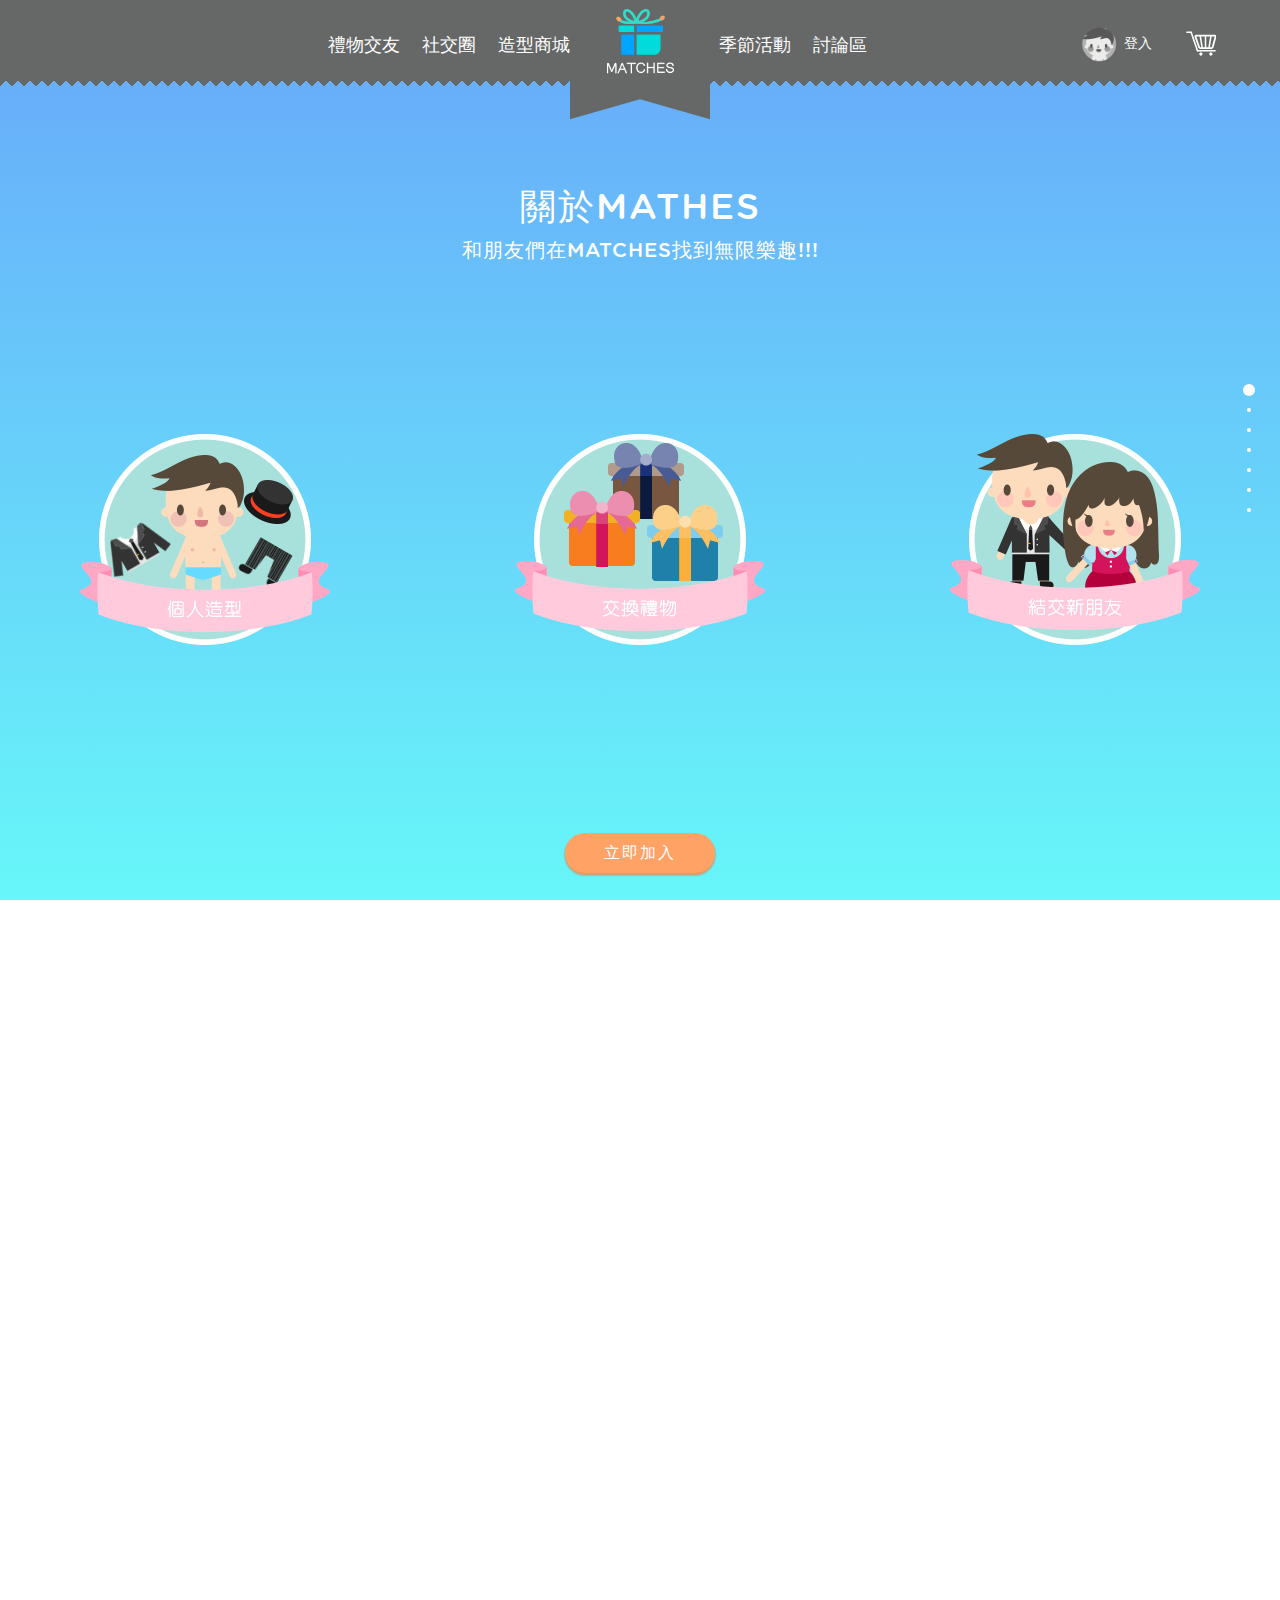
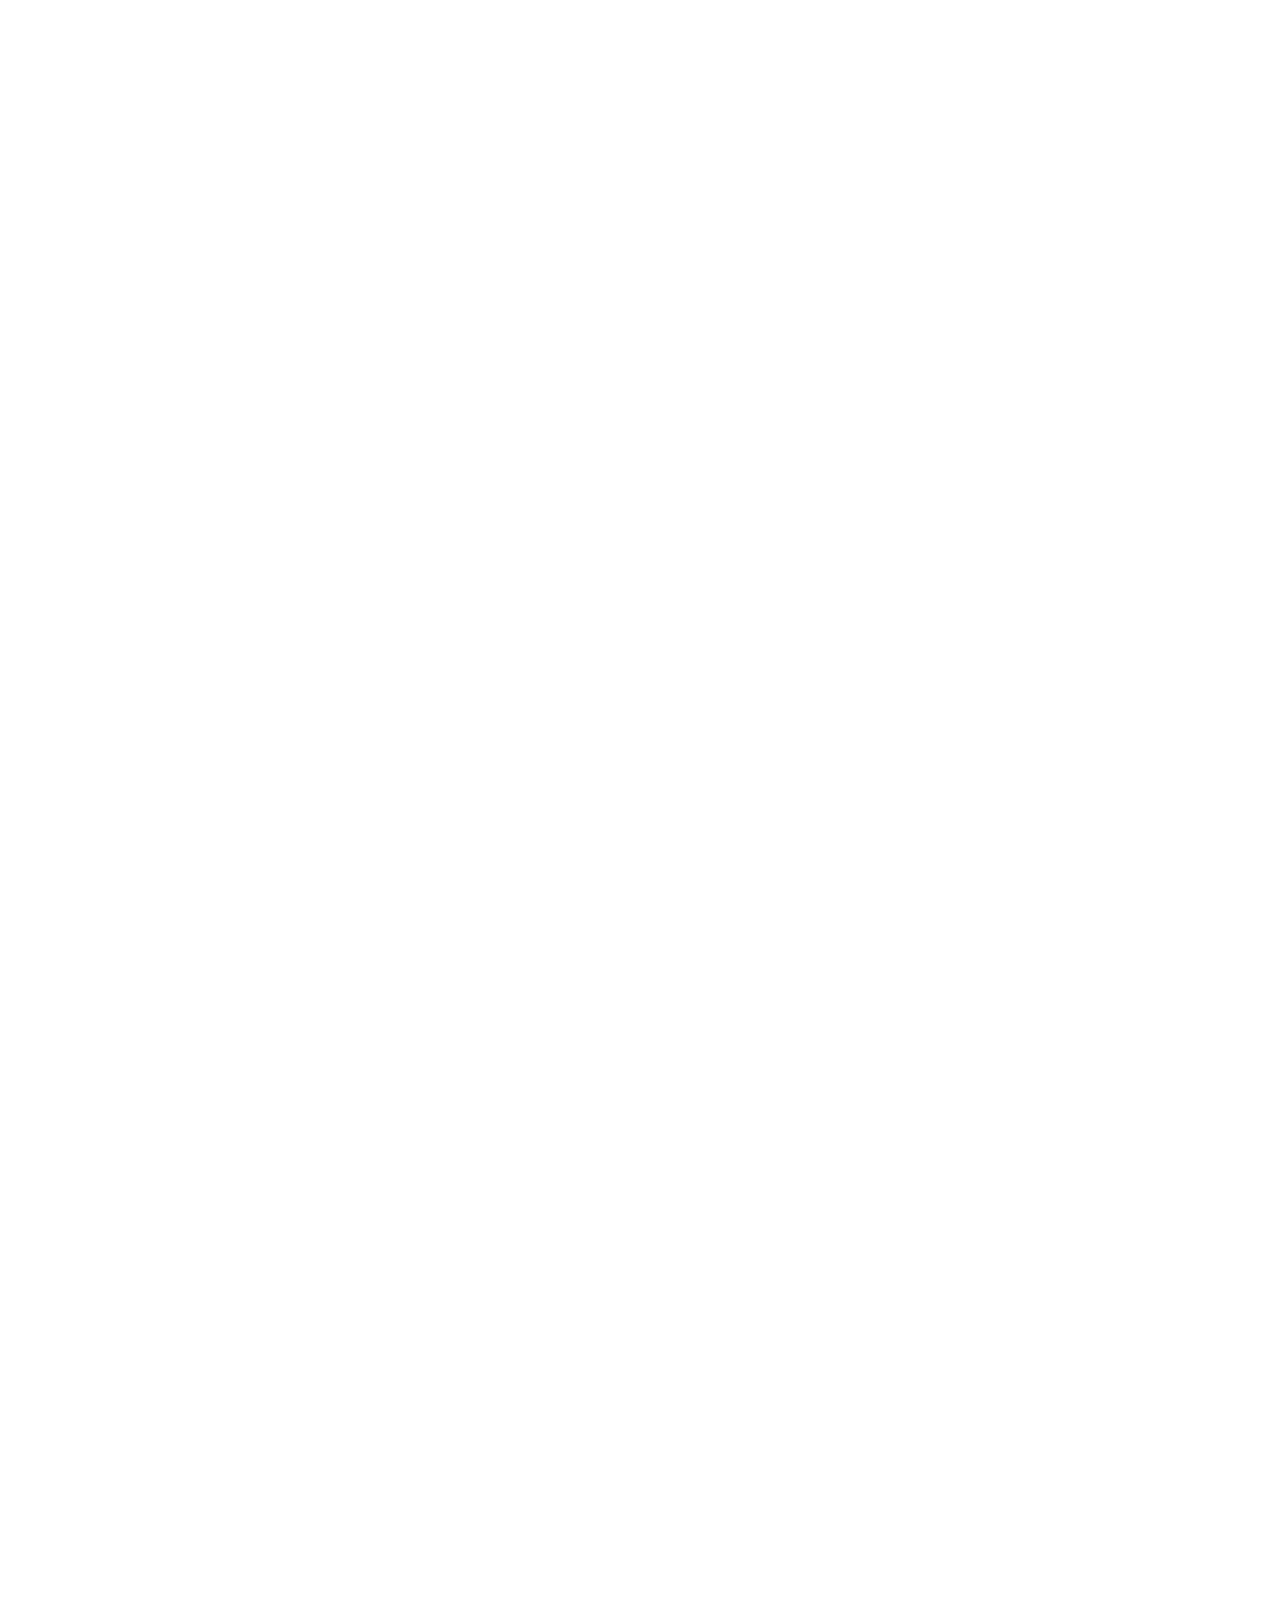
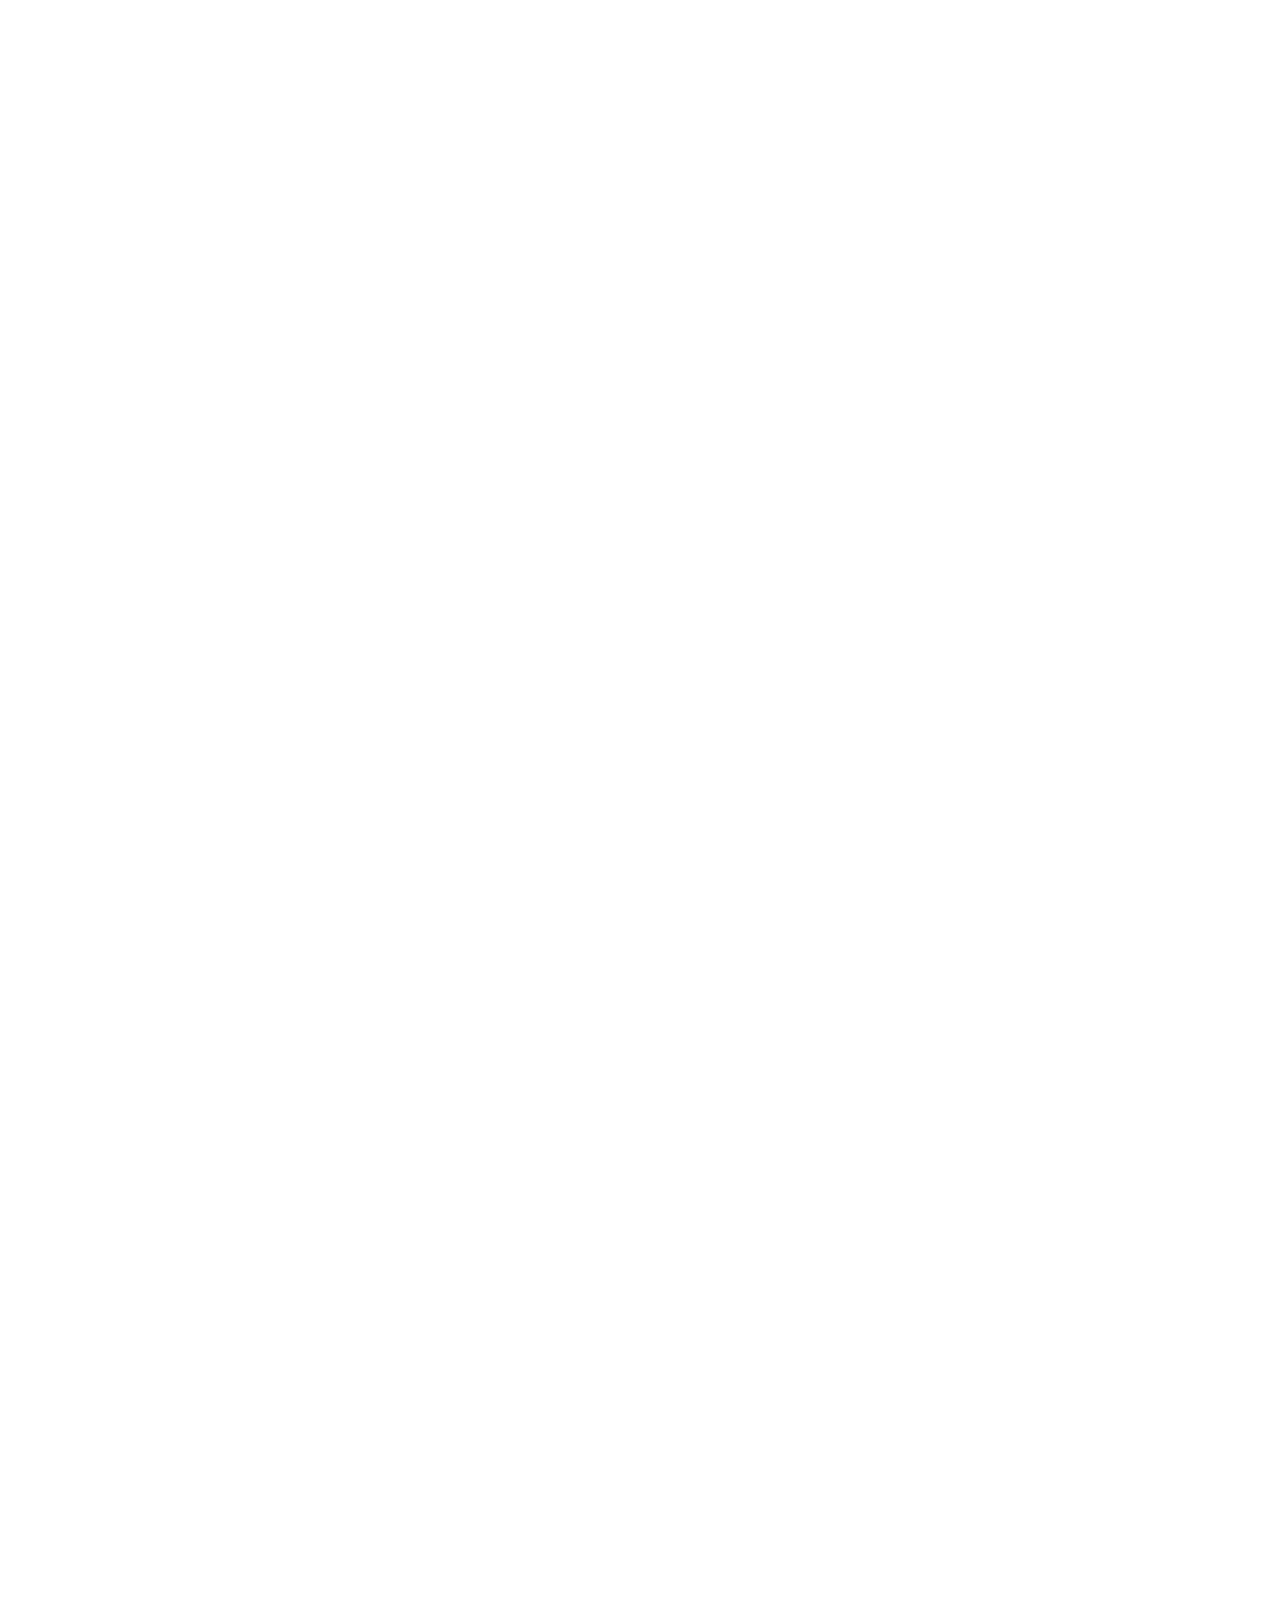
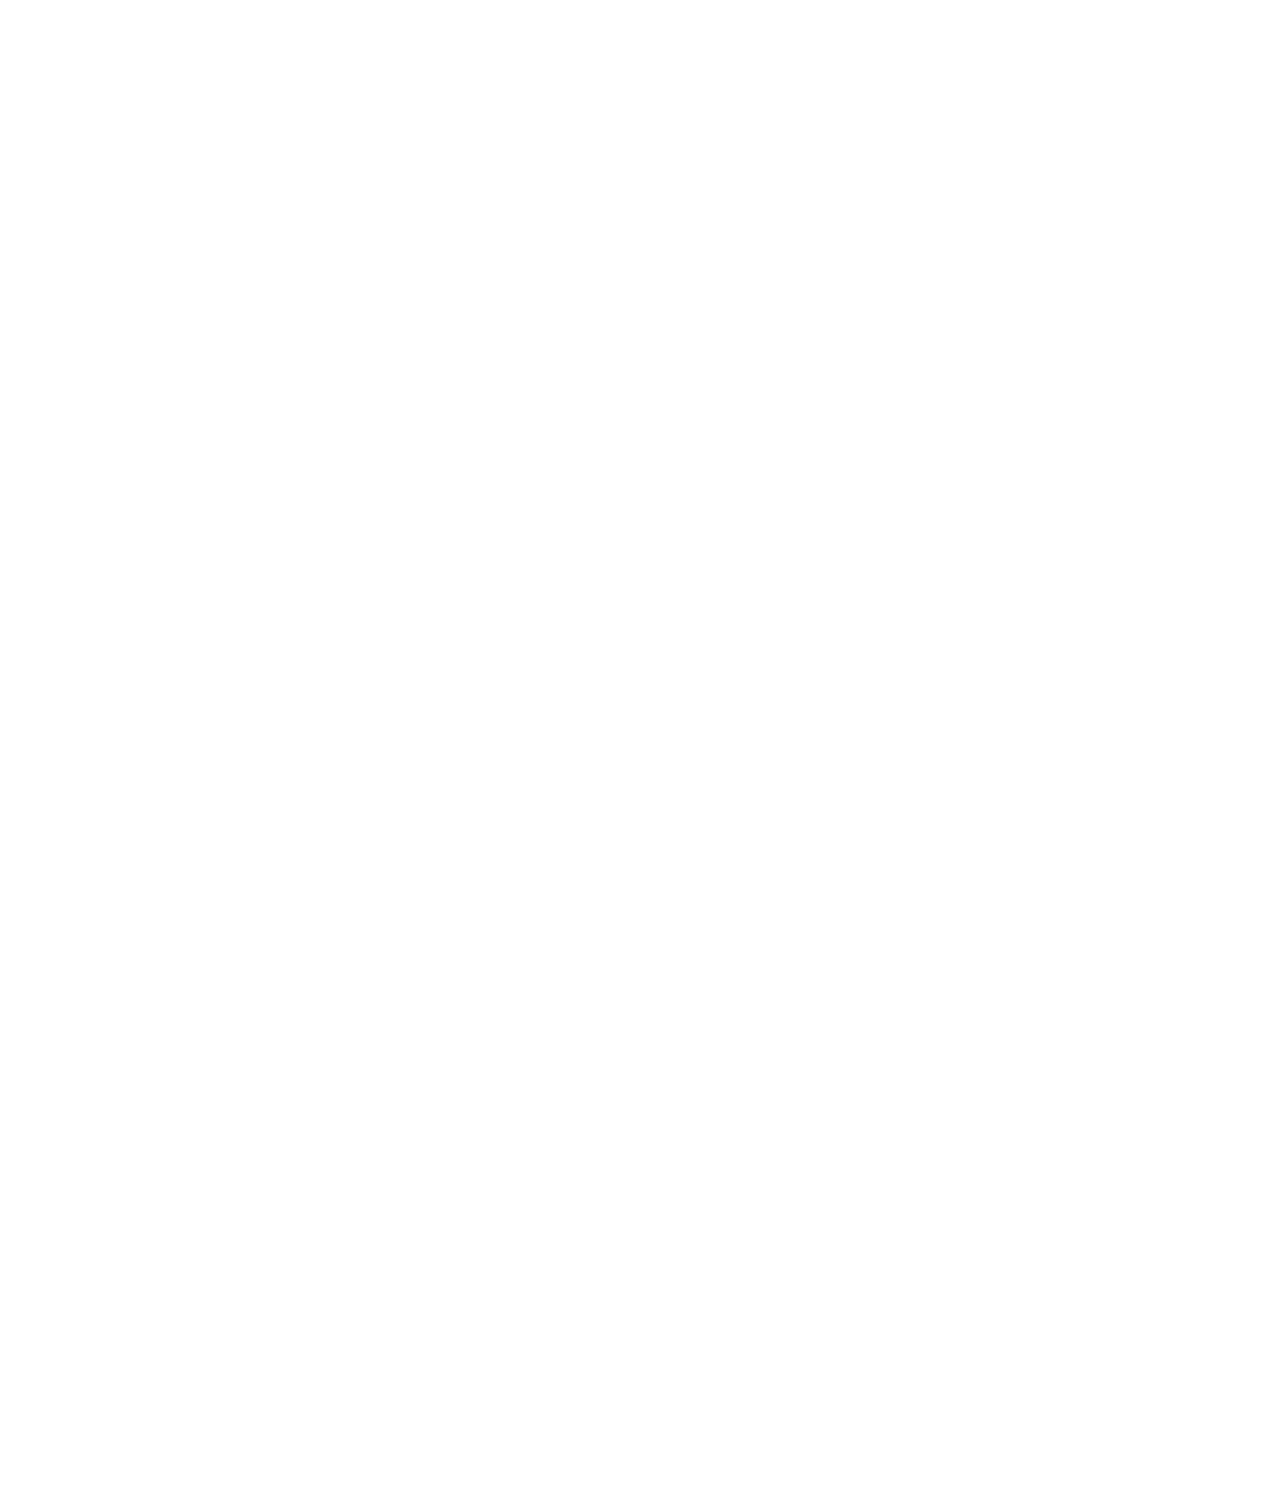
==== index.html @ c4f0ca40 "php_version" ====
<!DOCTYPE html>
<html lang="en">
<head>
	<meta charset="UTF-8">
	<meta name="viewport" content="width=device-width, initial-scale=1.0, maximum-scale=1.0, user-scalable=0">
	<!-- ========index================= -->
	<script src="https://ajax.googleapis.com/ajax/libs/jquery/3.2.1/jquery.min.js"></script>
	<script src="javascript/js_index/jquery.fullPage.min.js"></script>
	<script src="javascript/js_index/examples.js"></script>
	<script src="javascript/js_index/Matches_index.js"></script>
	<script src="javascript/js_index/slick.js"></script>
	<!-- ========/index================= -->
	<!-- ============header=================== -->
	<script src="javascript/script.js"></script>
	<!-- ============/header=================== -->
	<!-- ===headr==== -->
	<link rel="stylesheet" type="text/css" href="css/styles.css">
	<!-- ===.headr==== -->
	<!-- icon========== -->	
	<link rel="Shortcut Icon" type="image/x-icon" href="images/matches.ico">
	<!-- /icon========== -->	
	<!-- =======共用======= -->
	<link rel="stylesheet" type="text/css" href="css/reset.css">
	<link rel="stylesheet" type="text/css" href="css/public.css">
	<!-- =======/共用======= -->
	<!-- =========index============ -->
	<link rel="stylesheet" type="text/css" href="css/css_index/jquery.fullPage.css">
	<link rel="stylesheet" type="text/css" href="css/css_index/Mathes_index.css">
	<link rel="stylesheet" type="text/css" href="css/css_index/slick.css">
  	<link rel="stylesheet" type="text/css" href="css/css_index/slick-theme.css">
  	<!-- =========/index============ -->
	<title>Matches</title>
</head>
<body>

<!-- ===================header================== -->
<header>
      <nav>
            <div class="hamburger"></div>
            <ul>
                  <li><a href="exchange.html">禮物交友</a></li>
                  <li><a href="friend.html">社交圈</a></li>
                  <li><a href="shop.html">造型商城</a></li>
            </ul>
            <div class="logo">
                  <a href="index.html">
               <img src="images/logo_b.png" alt="LOGO">
            </a>
            </div>
            <ul>
                  <li><a href="act.html">季節活動</a></li>
                  <li><a href="talk.html">討論區</a></li>
            </ul>

            <div class="member">
                  <div id="login">
                        <img src="images/defaultmember.png" alt="訪客">
                        <span>登入</span>
                  </div>
            </div>
            <div class="head_cart">
                  <img src="images/cart.png" alt="購物車"></a>
                  <div class="head_cartlist">
                        <div class="cartlist">
                              <div class="prodpic"><img src="images/line_body.png"></div>
                              <div>
                                    <div class="prodname">條紋上衣</div>
                                    <div class="prodprice">200 點</div>
                                    <div class="isgift">送禮: 小小噹</div>
                              </div>
                        </div>
                        <div class="cartlist">
                              <div class="prodpic"><img src="images/line_body.png"></div>
                              <div>
                                    <div class="prodname">條紋上衣</div>
                                    <div class="prodprice">200 點</div>
                              </div>
                        </div>
                        <div class="cartlist">
                              <div class="prodpic"><img src="images/redHead_body.png"></div>
                              <div>
                                    <div class="prodname">小紅帽上衣</div>
                                    <div class="prodprice">250 點</div>
                              </div>
                        </div>
                        <div class="gocart"><a href="cart.html">前往結帳</a></div>
                  </div>
            </div>
      </nav>

      <ul class="hbmenu">
            <li>
                  <div class="hb_close"></div>
            </li>
            <li><a href="exchange.html"><img src="images/exchange.png">禮物交友</a></li>
            <li><a href="friend.html"><img src="images/friend.png">社交圈</a></li>
            <li><a href="shop.html"><img src="images/shop.png">造型商城</a></li>
            <li><a href="act.html"><img src="images/act.png">季節活動</a></li>
            <li><a href="talk.html"><img src="images/talk.png">討論區</a></li>
            <li><a href="cart.html"><img src="images/cartrwd.png">購物車</a></li>
      </ul>

      <div class="loginbox">
            <div class="login_content">
                  <div class="login_top">
                        <div class="login_title">會員登入</div>
                        <div id="login_close"></div>
                  </div>
                  <div class="login_scope">
                        <span>會員帳號</span><input type="text" name="memId" id="memId"><br>
                        <span>會員密碼</span><input type="password" name="memPsw" id="memPsw"><br>
                        <input type="submit" value="登入" class="gologin">
                        <div>還沒有MATCHES的帳號嗎? 馬上加入我們吧!</div>
                        <a class="goregister" href="register.html">
                              <span class="reg">註冊</span>
                        </a>
                        </span>
                  </div>
            </div>
</header>
<!-- =================/header==================== -->


<div class="sectionAll">
	<div id="fullpage">
		<div class="section s1">
			<div class="content">
				<h2>關於MATHES</h2>
				<p>和朋友們在MATCHES找到無限樂趣!!!</p>
				<div class="pic1">
					<div class="style1"><img src="images/img_index/style1.png"></div>
					<div class="style2"><img src="images/img_index/style2.png"></div>
					<div class="style3 style3Move"><img src="images/img_index/style3.png"></div>
					<div class="style4 style4Move"><img src="images/img_index/style4.png"></div>
					<div class="style5"><img src="images/img_index/style5.png"></div>
					<div class="style6"><img src="images/img_index/style6.png"></div>
				</div>
				<div class="pic2">
					<div class="s1-present0"><img src="images/img_index/style1.png"></div>
					<div class="s1-present1 sp"><img src="images/img_index/s1-present1.png"></div>
					<div class="s1-present2 sp"><img src="images/img_index/s1-present2.png"></div>
					<div class="s1-present3 sp"><img src="images/img_index/s1-present3.png"></div>
					<div class="s1-present4 sp"><img src="images/img_index/s1-present4.png"></div>
					<div class="s1-present5 sp"><img src="images/img_index/s1-present5.png"></div>
					<div class="s1-present6 sp"><img src="images/img_index/s1-present6.png"></div>
					<div class="s1-present7 sp"><img src="images/img_index/s1-present7.png"></div>
					<div class="s1-present8 sp"><img src="images/img_index/s1-present8.png"></div>
					<div class="s1-present9 sp"><img src="images/img_index/s1-present9.png"></div>
					<div class="s1-present10"><img src="images/img_index/s1-present10.png"></div>
				</div>
				<div class="pic3">
					<div class="s1-friendship0"><img src="images/img_index/style1.png"></div>
					<div class="s1-friendship1"><img src="images/img_index/friendship1.png"></div>
					<div class="s1-friendship2"><img src="images/img_index/friendship2.png"></div>
					<div class="s1-friendship3"><img src="images/img_index/discussMessage1.png"></div>
					<div class="s1-friendship4"><img src="images/img_index/discussMessage2.png"></div>
					<div class="s1-friendship5"><img src="images/img_index/discussMessage3.png"></div>
					<div class="s1-friendship6"><img src="images/img_index/discussMessage4.png"></div>
					<div class="s1-friendship7"><img src="images/img_index/friendship3.png"></div>
				</div>
				<div class="signIn"><a href="register.html">立即加入</a></div>   
			</div>
			<div class="bubbleArea1">
				<div class="bubble"><img src="images/img_index/bubble.png"></div>
				<div class="bubble2"><img src="images/img_index/bubble.png"></div>
				<div class="bubble5"><img src="images/img_index/bubble.png"></div>
				<div class="bubble7"><img src="images/img_index/bubble.png"></div>
			</div>
			<div class="bubbleArea2">
				<div class="bubble3"><img src="images/img_index/bubble.png"></div>
				<div class="bubble4"><img src="images/img_index/bubble.png"></div>
				<div class="bubble6"><img src="images/img_index/bubble.png"></div>
				<div class="bubble8"><img src="images/img_index/bubble.png"></div>
			</div>
		</div>
		<div class="section s2">
			<div class="content2">
				<h2>交換禮物</h2>
				<p>與世界上另一個人分享驚喜與感動</p>
				<div class="present-cloud3 parallax" data-offset="20"><img src="images/img_index/cloud3.png"></div>
				<div class="present-floor"><img src="images/img_index/floor.png">
					<div class="cloth"><img src="images/img_index/cloth.png"></div>
					<div class="table"><img src="images/img_index/table.png"></div>
					<div class="sofa"><img src="images/img_index/sofa.png"></div>
					<div class="present1"><img src="images/img_index/present1.png"></div>
					<div class="person"><img src="images/img_index/person.png"></div>
					<div class="personSay">
						<p class="ps">將你的心意傳遞給世界上的任何人</p>
					</div>	
					<div class="personHover">
						<p>加入Matches吧!!!</p>
						<a href="register.html">GO</a>
					</div>
				</div>
				<div class="present-cloud1 parallax" data-offset="10"><img src="images/img_index/cloud1.png"></div>
				<div class="present-cloud2 parallax" data-offset="30"><img src="images/img_index/cloud2.png"></div>
				<div class="present-bird"></div>
				<div class="present-fly">
					<div class="present2"><img src="images/img_index/present1.png"></div>
					<img src="images/img_index/fly.png">
				</div>	
			</div>
			<div class="scrollDown1 scd"><img src="images/img_index/scrollDown1.png"></div>
			<div class="scrollDown2 scd"><img src="images/img_index/scrollDown2.png"></div>
			<div class="scrollDown3 scd"><img src="images/img_index/scrollDown2.png"></div>
			<div class="scrollDown4 scd"><img src="images/img_index/scrollDown2.png"></div>
		</div>
		<div class="section s3">
			<div class="content3">
				<div class="present-cloud4 parallax2" data-offset="10"><img src="images/img_index/cloud4.png"></div>
				<div class="present-cloud5 parallax2" data-offset="30"><img src="images/img_index/cloud5.png"></div>
				<div class="present-floor2"><img src="images/img_index/floor2.png">
					<div class="tree"><img src="images/img_index/tree.png"></div>
					<div class="house2"><img src="images/img_index/house2.png"></div>
					<div class="chair"><img src="images/img_index/chair.png"></div>
					<div class="person2"><img src="images/img_index/person2.png"></div>
					<div class="person2Present21"><img src="images/img_index/presnet2-1.png"></div>
					<div class="person2Present22"><img src="images/img_index/presnet2-2.png"></div>
					<!-- ============================禮物採花 svg=================== -->
					<div class="gift">
						<svg version="1.1" x="0px" y="0px" width="110px" height="145px" viewBox="0 0 110.167 145.688">
							<g><!-- <g class="giftHead"> -->
									<path fill="none" stroke="#EB6CA1" stroke-width="3" stroke-linecap="round" stroke-miterlimit="10" d="M49.564,52.96
												c0,0,9.76-9.456-4.703-13.228S39.9,26.24,39.9,26.24s7.664-9.548-4.961-11.28S31.731,3.88,31.731,3.88"/>
									<path fill="none" stroke="#F18B48" stroke-width="3" stroke-linecap="round" stroke-miterlimit="10" d="M66.298,44.636
												c0,0,7.067,0.659,3.649-6.361c-3.419-7.02,3.667-6.553,3.667-6.553s6.392-0.204,2.789-5.801c-3.604-5.597,3.305-5.038,3.305-5.038"/>
									<path fill="none" stroke="#EB6CA1" stroke-width="3" stroke-linecap="round" stroke-miterlimit="10" d="M83.564,64.331
												c0,0,6.336,3.201,5.726-4.583c-0.611-7.784,5.812-4.755,5.812-4.755s6.022,2.15,4.72-4.377c-1.306-6.528,4.92-3.478,4.92-3.478"/>
									<path fill="none" stroke="#F18B48" stroke-width="3" stroke-linecap="round" stroke-miterlimit="10" d="M25.78,60.934
												c0,0,2.747-6.545-4.974-5.389c-7.722,1.158-5.152-5.462-5.152-5.462s1.721-6.159-4.699-4.4c-6.42,1.762-3.815-4.663-3.815-4.663"/>
						</g>
						<g id="spot1">
							<circle fill="#7E6181" cx="12" cy="10.667" r="3.445"/>
							<circle fill="#E94962" cx="49.904" cy="7" r="2.237"/>
							<circle fill="#E94962" cx="12.667" cy="69" r="3.769"/>
							<circle fill="#00A6A7" cx="103.167" cy="83.5" r="1.917"/>
						</g>

						<g id="spot2">
							<polygon id="XMLID_694_" fill="#E94962" points="87.45,28.221 88.16,30.503 89.54,28.552 91.93,28.582 90.5,26.667 91.268,24.404 
								89.004,25.171 87.089,23.742 87.119,26.132 85.168,27.512 	"/>
							<polygon id="XMLID_691_" fill="#FDD25B" points="100.69,10.486 102.763,11.745 102.5,9.333 104.337,7.75 101.963,7.255 
								101.025,5.019 99.821,7.124 97.404,7.325 99.034,9.121 98.478,11.481 	"/>
							<polygon id="XMLID_688_" fill="#FDD25B" points="27.964,38.048 24.625,39.161 27.54,41.134 27.565,44.653 30.343,42.492 
								33.698,43.554 32.5,40.245 34.547,37.382 31.03,37.499 28.94,34.667 	"/>
							<polygon id="XMLID_673_" fill="#ED7D97" points="71.196,50.447 69.275,53.167 72.603,53.037 74.596,55.704 75.5,52.5 
								78.653,51.428 75.885,49.578 75.84,46.249 73.225,48.31 70.044,47.323 	"/>
						</g>
					</svg>
				</div>
				<!-- =======================================svg======================================== -->
				
				<div class="personSay2">
					<p>打開未知的驚喜</p>
				</div>
				<div class="person2Hover">
						<p>加入Matches吧!!!</p>
						<a href="register.html">GO</a>
				</div>
				</div>
				<div class="car"><img src="images/img_index/car.png">
					<div class="person2-present1"><img src="images/img_index/present1.png"></div>
				</div>
				<div class="person2-bird"></div>
				<div class="exchagePresent"><a href="exchange.html">參加交換禮物</a></div>
			</div>
		</div>
		<div class="section s4">
			<div class="content4">
				<h2>造型商城</h2>
				<p>隨心所欲打造獨一無二的自己</p>
				<div class="bgHouse parallax3" data-offset="5"><img src="images/img_index/bgHouse.png"></div>
				<div class="present-cloud7 parallax3" data-offset="30"><img src="images/img_index/cloud7.png"></div>
				<div class="present-cloud6 parallax3" data-offset="15"><img src="images/img_index/cloud6.png"></div>
				<div class="present-floor3"><img src="images/img_index/floor3.png">
					<div class="cloth2"><img src="images/img_index/cloth2.png"></div>
					<div class="hanger"><img src="images/img_index/hanger.png"></div>
					<div class="dressing"><img src="images/img_index/dressing-1.png"></div>
					<div class="dressing2"><img src="images/img_index/dressing-2.png"></div>
					<div class="dressing-door1"><img src="images/img_index/dressing-door1.png"></div>
					<div class="dressing-door2"><img src="images/img_index/dressing-door2.png"></div>
					<div class="dressing-door3"><img src="images/img_index/dressing-door3.png"></div>
					<div class="dressing-door4"><img src="images/img_index/dressing-door4.png"></div>
					<div class="dressing-door5"><img src="images/img_index/dressing-door5.png"></div>
					<div class="dressing-door6"><img src="images/img_index/dressing-door6.png"></div>
					<div class="dressing-door7"><img src="images/img_index/dressing-door7.png"></div>
					<div class="dressing-door8"><img src="images/img_index/dressing-door8.png"></div>
					<div class="dressing-door9"><img src="images/img_index/dressing-door9.png"></div>
					<div class="person3"><img src="images/img_index/person3.png"></div>
				</div>
				<div class="dressDoll"><a href="shop.html">打造我的專屬娃娃</a></div>
				<div class="changeDress">
					<div class="person-w sexcheck" data-check="1"><img src="images/img_index/person_w.png"></div>
					<p>幫你的專屬角色換換衣服吧</p>
					<div class="dressing_person1_dress dpd woman"><img src="images/img_index/dressing_person1_dress.png"></div>
					<div class="dressing_person2_dress dpd woman"><img src="images/img_index/dressing_person2_dress.png"></div>
					<div class="dressing_person3_dress dpd woman"><img src="images/img_index/dressing_person3_dress.png"></div>
					<div class="dressing_person4_dress dpd woman"><img src="images/img_index/dressing_person4_dress.png"></div>
				</div>
				<div class="changeDress2">
					<div class="person-m sexcheck" data-check="2"><img src="images/img_index/person_m.png"></div>
					<p>幫你的專屬角色換換衣服吧</p>
					<div class="dressing_person1_m_dress dpd man DefaultDisplayNone"><img src="images/img_index/dressing_person1_m_dress.png"></div>
					<div class="dressing_person2_m_dress dpd man DefaultDisplayNone"><img src="images/img_index/dressing_person2_m_dress.png"></div>
					<div class="dressing_person3_m_dress dpd man DefaultDisplayNone"><img src="images/img_index/dressing_person3_m_dress.png"></div>
					<div class="dressing_person4_m_dress dpd man DefaultDisplayNone"><img src="images/img_index/dressing_person4_m_dress.png"></div>
				</div>
			</div>
		</div>
		<div class="section s5">
			<div class="content5">
				<h2>討論區</h2>
				<p>各式熱門討論 等你發掘</p>
				<div class="present-cloud9 parallax4" data-offset="30"><img src="images/img_index/cloud9.png"></div>
				<div class="present-cloud8 parallax4" data-offset="10"><img src="images/img_index/cloud8.png"></div>
				<div class="present-floor4"><img src="images/img_index/floor4.png">
						<div class="present-park"><img src="images/img_index/park.png"></div>
						<div class="present-wheel-1"><img src="images/img_index/wheel-1.png"></div>
						<div class="present-wheel-2"><img src="images/img_index/wheel-2.png"></div>
						<div class="restRoom"><img src="images/img_index/restRoom.png"></div>
						<div class="discussMessage1 dm"><img src="images/img_index/discussMessage1.png"></div>
						<div class="discussMessage2 dm"><img src="images/img_index/discussMessage2.png"></div>
						<div class="discussMessage3 dm"><img src="images/img_index/discussMessage3.png"></div>
						<div class="discussMessage4 dm"><img src="images/img_index/discussMessage4.png"></div>
						<div class="person4"><img src="images/img_index/person4.png"></div>
						<div class="person5"><img src="images/img_index/person5.png"></div>
						<div class="discussContent1 dc">
							<a href="">
								<img src="https://api.fnkr.net/testimg/460x200/00CED1/FFF/?text=img+placeholder">
								<h4>我是標題1</h4>
								<p>本類辦法閲讀整理所在</p>
							</a>
						</div>
						<div class="discussContent2 dc">
							<a href="">
								<img src="https://api.fnkr.net/testimg/460x200/00CED1/FFF/?text=img+placeholder">
								<h4>我是標題2</h4>
								<p>男性戰鬥指定配件內置男性戰鬥指定配件內置男性戰鬥指定配件內置</p>
							</a>
						</div>
						<div class="discussContent3 dc">
							<a href="">
								<img src="https://api.fnkr.net/testimg/460x200/00CED1/FFF/?text=img+placeholder">
								<h4>我是標題3</h4>
								<p>西部日誌課程股東列表</p>
							</a>
						</div>
				</div>
				<div class="discussArea"><a href="talk.html">前往討論區</a></div>
				
				<!-- ===========rwd=================== -->
				<section class="center slider rwdDiscuss">
					<div>
						<img src="https://api.fnkr.net/testimg/350x200/00CED1/FFF/?text=1">
						<h3>我是標題1</h3>
						<p>本類辦法閲讀整理所在男性戰鬥指定配件內置男性戰鬥指定配件內置男性戰鬥指定配件內置</p>
						<a href="">more</a>
					</div>
					<div>
						<img src="https://api.fnkr.net/testimg/350x200/00CED1/FFF/?text=2">
						<h3>我是標題2</h3>
						<p>男性戰鬥指定配件內置男性戰鬥指定配件內置男性戰鬥指定配件內置</p>
						<a href="">more</a>
					</div>
					<div>
						<img src="https://api.fnkr.net/testimg/350x200/00CED1/FFF/?text=3">
						<h3>我是標題3</h3>
						<p>西部日誌課程股東列表</p>
						<a href="">more</a>
					</div>
				</section>
			</div>	
		</div>
		<div class="section s6">
			<div class="content6">	
				<h2>季節活動</h2>
				<p>在MATCHES得到滿滿驚喜</p>
				<div class="present-floor5"><img src="images/img_index/floor5.png">
					<div class="action1Box ab">
						<div class="action1">		
							<img src="images/img_index/action1.png">	
						</div>
						<div class="action1_back">
							<h3>七夕情人節活動</h3>
							<div class="actionNumberTitle1">報名人數:<span class="actionNumber1 an">50</span>/<span class="actionNumberLimit1 anl">80</span></div>
							<div class="actionBar1"><div class="controlBar1 cb"></div></div>
							<div class="actionGo1"><a href="act.html">報名活動</a></div>
						</div>
					</div>
					<div class="action2Box ab">
						<div class="action2">
							<img src="images/img_index/action2.png">
						</div>
						<div class="action2_back">
							<h3>當月壽星活動</h3>
							<div class="actionNumberTitle2">報名人數:<span class="actionNumber2 an">20</span>/<span class="actionNumberLimit2 anl">50</span></div>
							<div class="actionBar2"><div class="controlBar2 cb"></div></div>
							<div class="actionGo2"><a href="act.html">報名活動</a></div>
						</div>					
					</div>
					<div class="action3Box ab">
						<div class="action3">	
							<img src="images/img_index/action3.png">
							
						</div>
						<div class="action3_back">
							<h3>哈利波特週年活動</h3>
							<div class="actionNumberTitle3">報名人數:<span class="actionNumber3 an">70</span>/<span class="actionNumberLimit3 anl">100</span></div>
							<div class="actionBar3"><div class="controlBar3 cb"></div></div>
							<div class="actionGo3"><a href="act.html">報名活動</a></div>
						</div>
					</div>
				</div>
			</div>
			<div class="actBalloon1"><img src="images/img_index/balloon1.png"></div>
			<div class="actBalloon2"><img src="images/img_index/balloon2.png"></div>
			<div class="actBalloon3"><img src="images/img_index/balloon1.png"></div>
			<div class="actBalloon4"><img src="images/img_index/balloon2.png"></div>
			<div class="actBalloon5"><img src="images/img_index/balloon1.png"></div>
			<div class="actBalloon6"><img src="images/img_index/balloon2.png"></div>
			<div class="actBalloon7"><img src="images/img_index/balloon1.png"></div>
			<div class="actBalloon8"><img src="images/img_index/balloon2.png"></div>
			<!-- ======rwd========= -->
			<div class="s6Rwd">
				<h2>季節活動</h2>
				<p>在MATCHES得到滿滿驚喜</p>
				<section class="center slider">
					<div>
						<img src="images/img_index/action1.png">
						<h3  class="rwdTit" style="display: none;">七夕情人節活動</h3>
						<div class="rwdCNum" style="display: none;">50</div>
						<div class="rwdCLimt" style="display: none;">80</div>
					</div>
					<div>
						<img src="images/img_index/action2.png">
						<h3 class="rwdTit" style="display: none;">當月壽星活動</h3>
						<div class="rwdCNum" style="display: none;">20</div>
						<div class="rwdCLimt" style="display: none;">50</div>
					</div>
					<div>
						<img src="images/img_index/action3.png">
						<h3 class="rwdTit" style="display: none;">哈利波特週年活動</h3>
						<div class="rwdCNum" style="display: none;">70</div>
						<div class="rwdCLimt" style="display: none;">100</div>
					</div>
				</section>
				<div class="rwdContent">
					<h3 id="currentTitle">當月壽星活動</h3>
					<div class="rwdPeople">報名人數:<span class="rwdCurentNum">20</span>/<span class="rwdCurentLimit">50</span></div>
					<div class="CNBar"><div class="CNBarTrue"></div></div>
					<a href="act.html">報名活動</a>
				</div>	
			</div>	
		</div>
		<div class="section s7">
			<div class="content7">
				<h2>MATCHES 紅利點數</h2>
				<p>在MATCHES 打造你的個人風格造型娃娃</p>
					<div class="bonus1">
						<div class="item1">
							<div class="bonus11"><img src="images/img_index/computer.png">
								<div class="computer-content1"><img src="images/img_index/computer-content1.png"></div>
								<div class="computer-content2"><img src="images/img_index/computer-content2.png"></div>
								<div class="computer-content3"><img src="images/img_index/computer-content3.png"></div>
								<div class="computer-content4"><img src="images/img_index/computer-content4.png"></div>
								<div class="computer-content5"><img src="images/img_index/computer-content5.png"></div>
								<div class="computer-content6"><img src="images/img_index/computer-content6.png"></div>
							</div>
							<p>在討論區發表文章和留言</p>
						</div>
					</div>
					<div class="bonus2">
						<div class="item2">
							<div class="bonus22"><img src="images/img_index/money.png"></div>
							<div class="bonus2-1 BM"><img src="images/img_index/money1.png"></div>
							<div class="bonus2-2 BM"><img src="images/img_index/money2.png"></div>
							<div class="bonus2-3 BM"><img src="images/img_index/money3.png"></div>
							<p>獲得MATCHES紅利點數</p>
						</div>
					</div>
					<div class="bonus3">
						<div class="item3">
							<div class="bonus33"><img src="images/img_index/shopping1.png"></div>
							<div class="window"></div>
							<div class="bonus3-1"><img src="images/img_index/shopping2.png"></div>
							<div class="bonus3-2 bshirt"><img src="images/img_index/shopping3.png"></div>
							<div class="bonus3-3 bshirt"><img src="images/img_index/shopping4.png"></div>
							<div class="bonus3-4 bshirt"><img src="images/img_index/shopping5.png"></div>
							<div class="bonus3-5 bshirt"><img src="images/img_index/shopping6.png"></div>
							<div class="bonus3-6 bshirt"><img src="images/img_index/shopping7.png"></div>
							<div class="bonus3-7 bshirt"><img src="images/img_index/shopping8.png"></div>
							<p>到商城打造你的專屬娃娃</p>
						</div>
					</div>
					<div class="direction1 dd"><img src="images/img_index/direction.png"></div>
					<div class="direction2 dd"><img src="images/img_index/direction.png"></div>
					<div class="direction3 dd"><img src="images/img_index/direction.png"></div>
					<div class="direction4 dd"><img src="images/img_index/direction.png"></div>
			</div>

				<!-- ============footer============= -->
				<footer>
  				 		<p>Copyright © 2017 MATCHES</p>
				</footer>
		</div>
	</div>
</div>	
</body>
</html>
---- css/styles.css ----
header {
  background-color: #666767;
  width: 100%;
  position: fixed;
  top: 0;
  text-align: center;
  z-index: 10; }
  header .hbmenu {
    display: none;
    z-index: 10;
    position: fixed;
    top: 0;
    left: -250px;
    background-color: #66DBFF;
    width: 250px;
    height: 100%;
    text-align: left; }
    header .hbmenu li {
      width: 100%; }
      header .hbmenu li img {
        padding: 0 20px 0 40px;
        vertical-align: middle; }
      header .hbmenu li a {
        display: block;
        width: 100%;
        color: #FFF;
        padding: 6% 0;
        font-size: 20px; }
    header .hbmenu .hb_close {
      padding: 4% 0;
      margin: 25px 0 15px;
      cursor: pointer; }
      header .hbmenu .hb_close:before {
        content: "";
        display: block;
        width: 40px;
        height: 5px;
        border-radius: 5px;
        background-color: #fff;
        transform: rotateZ(45deg);
        position: absolute;
        left: 0;
        right: 0;
        margin: 0 auto; }
      header .hbmenu .hb_close:after {
        content: "";
        display: block;
        width: 40px;
        height: 5px;
        border-radius: 5px;
        background-color: #fff;
        transform: rotateZ(-45deg);
        position: absolute;
        left: 0;
        right: 0;
        margin: 0 auto; }
  header nav {
    width: 100%;
    max-width: 1280px;
    margin: auto;
    color: #FFF;
    background-color: #666767;
    padding-top: 14px;
    display: inline-block;
    position: relative; }
    header nav .hamburger {
      display: none; }
    header nav ul {
      font-size: 18px;
      display: inline-block;
      position: relative;
      right: 42px; }
      header nav ul li {
        vertical-align: middle;
        display: inline-block; }
        header nav ul li a {
          color: #FFF;
          display: inline-block;
          width: 80px;
          padding: 5%; }
    header nav .logo {
      display: inline-block;
      width: 67px;
      margin: 0 2.5%;
      position: relative;
      top: -5px;
      right: 42px; }
      header nav .logo img {
        vertical-align: middle;
        width: 100%; }
    header nav .member {
      position: absolute;
      right: 7%;
      top: 15%;
      display: inline-block;
      padding: 12px 3%; }
      header nav .member a {
        color: #FFF;
        margin: 10px; }
      header nav .member img {
        width: 40px;
        height: 40px;
        border-radius: 50%;
        vertical-align: middle; }
      header nav .member #login {
        display: inline-block;
        cursor: pointer; }
        header nav .member #login a {
          color: #FFF; }
        header nav .member #login img {
          width: 40px;
          height: 40px;
          border-radius: 50%;
          vertical-align: middle; }
        header nav .member #login span {
          font-size: 14px; }
    header nav .head_cart {
      position: absolute;
      right: 4%;
      top: 15%;
      display: inline-block;
      width: 30px;
      padding: 17px 1%; }
      header nav .head_cart img {
        width: 100%;
        vertical-align: middle;
        cursor: pointer; }
      @media screen and (max-width: 767px) {
        header nav .head_cart .head_cartlist {
          display: none !important; } }
      header nav .head_cart .head_cartlist {
        display: none;
        width: 200px;
        font-size: 12px;
        position: absolute;
        right: 0;
        top: 100%;
        border-radius: 10px;
        background-color: #fff;
        box-sizing: border-box;
        padding: 10px;
        z-index: 20;
        color: #666; }
        header nav .head_cart .head_cartlist .cartlist {
          width: 100%;
          box-sizing: border-box;
          padding: 10px;
          margin-bottom: 10px;
          border-bottom: 1px solid #ccc; }
          header nav .head_cart .head_cartlist .cartlist .prodpic {
            display: inline-block;
            width: 50%;
            background-color: #FFDDEA;
            padding: 10px 0;
            float: left;
            border-radius: 10px; }
            header nav .head_cart .head_cartlist .cartlist .prodpic img {
              width: 100%; }
          header nav .head_cart .head_cartlist .cartlist div + div {
            display: inline-block;
            width: 45%;
            padding-left: 5%;
            padding-top: 1%; }
          header nav .head_cart .head_cartlist .cartlist .prodname,
          header nav .head_cart .head_cartlist .cartlist .prodprice,
          header nav .head_cart .head_cartlist .cartlist .isgift {
            display: inline-block;
            text-align: left;
            padding: 4% 0;
            width: 100%; }
          header nav .head_cart .head_cartlist .cartlist::after {
            content: '';
            display: block;
            clear: both; }
        header nav .head_cart .head_cartlist .gocart {
          margin: 5px auto 0;
          width: 75%;
          box-sizing: border-box;
          border-radius: 20px;
          background-color: #66DBFF; }
          header nav .head_cart .head_cartlist .gocart a {
            display: block;
            padding: 7px 0;
            font-size: 15px;
            color: #fff; }
    header nav:before {
      content: '';
      display: block;
      width: 140px;
      height: 40px;
      position: absolute;
      top: 100%;
      left: 0;
      right: 0;
      margin: 0 auto;
      background-color: #666767;
      z-index: 5;
      clip-path: polygon(0% 0%, 0% 100%, 50% 50%, 100% 100%, 100% 0); }
  header:after {
    content: " ";
    display: block;
    position: absolute;
    background: linear-gradient(-135deg, #666767 6px, transparent 0), linear-gradient(135deg, #666767 6px, transparent 0);
    background-position: left bottom;
    background-repeat: repeat-x;
    background-size: 12px 12px;
    bottom: -11px;
    left: 0px;
    width: 100%;
    height: 12px; }
  header .loginbox {
    display: none;
    position: fixed;
    height: 100%;
    width: 100%;
    top: 0;
    left: 0;
    background-color: rgba(0, 0, 0, 0.3);
    z-index: 100; }
    header .loginbox .login_content {
      width: 98%;
      max-width: 500px;
      height: 80%;
      max-height: 375px;
      position: absolute;
      top: 0;
      bottom: 0;
      left: 0;
      right: 0;
      margin: auto;
      background-color: #fff;
      border-radius: 10px;
      overflow: hidden; }
      header .loginbox .login_content .login_top {
        width: 100%;
        height: 50px;
        font-size: 20px;
        color: #eee;
        background-color: #B2DAED;
        text-align: center;
        box-sizing: border-box; }
        header .loginbox .login_content .login_top .login_title {
          color: #857474;
          line-height: 50px; }
        header .loginbox .login_content .login_top #login_close {
          cursor: pointer; }
          header .loginbox .login_content .login_top #login_close:before {
            content: "";
            display: block;
            width: 30px;
            height: 5px;
            border-radius: 5px;
            background-color: #fff;
            transform: rotateZ(45deg);
            position: absolute;
            right: 20px;
            top: 22px; }
          header .loginbox .login_content .login_top #login_close:after {
            content: "";
            display: block;
            width: 30px;
            height: 5px;
            border-radius: 5px;
            background-color: #fff;
            transform: rotateZ(-45deg);
            position: absolute;
            right: 20px;
            top: 22px; }
      header .loginbox .login_content .login_scope {
        height: 100%;
        padding-top: 5%;
        color: #666; }
        header .loginbox .login_content .login_scope > span {
          font-size: 18px; }
        header .loginbox .login_content .login_scope > div {
          padding: 30px 0; }
        header .loginbox .login_content .login_scope #memId,
        header .loginbox .login_content .login_scope #memPsw {
          width: 50%;
          border: 0;
          padding: 10px;
          margin: 10px;
          font-size: 15px;
          border-radius: 10px;
          outline: 0;
          background-color: #E0F0F8;
          color: #666; }
        header .loginbox .login_content .login_scope .gologin {
          font-size: 15px;
          padding: 7.5px 30px;
          margin: 10px 0 -7.5px;
          border-radius: 30px;
          background-color: #66DBFF;
          color: #fff;
          border: 0;
          cursor: pointer; }
      header .loginbox .login_content .goregister {
        display: block; }
        header .loginbox .login_content .goregister .reg {
          font-size: 15px;
          padding: 7.5px 30px;
          border-radius: 30px;
          background-color: #66DBFF;
          color: #fff; }

.headerb {
  height: 135px;
  background-color: transparent; }

@media screen and (max-width: 767px) {
  header .hbmenu {
    display: initial; }
  header nav ul {
    display: none; }
  header nav .logo {
    width: 40px;
    right: 0; }
  header nav .hamburger {
    position: absolute;
    left: 5%;
    display: inline-block;
    width: 50px;
    height: 50px;
    padding: 5px 2%;
    cursor: pointer; }
    header nav .hamburger:before {
      content: '';
      position: absolute;
      display: block;
      width: 35px;
      height: 4px;
      top: 12.5px;
      background-color: #ccc;
      box-shadow: 0px 10px 0px #ccc, 0px -10px 0px #ccc;
      border-radius: 12px; }
  header nav .member {
    top: 0;
    padding: 7.5px 0;
    right: 4%; }
  header nav .head_cart {
    display: none;
    position: fixed;
    top: 30%;
    background-color: #666767;
    padding: 1.5%;
    border-radius: 50%; }
  header nav:before {
    display: none; }

  .headerb {
    height: 80px; } }
footer {
  width: 100%;
  text-align: center;
  color: #FFF;
  background-color: #4D4D4D;
  font-size: 14px;
  padding: 20px 0; }

.bread {
  padding: 1% 5%;
  font-size: 15px; }
  .bread a {
    padding: 0.3%;
    color: #8A7676;
    text-decoration: none; }
    .bread a:hover {
      text-decoration: underline; }

.gotop {
  width: 56px;
  position: fixed;
  right: 2%;
  bottom: 10%;
  z-index: 100;
  cursor: pointer; }
  .gotop img {
    width: 100%; }

@media screen and (max-width: 767px) {
  .gotop {
    display: none; } }
body {
  overflow-x: hidden;
  color: #666;
  position: relative;
  left: 0; }

a {
  text-decoration: none; }
---- css/public.css ----
@font-face {
  font-family: '文鼎圓體';
  src: url('../font/文鼎圓體M.OTF');
}

@font-face {
  font-family: "GOTHAMRND";
  src: url('../font/GOTHAMRND-MEDIUM.OTF');

}

* {
    margin: 0;
    padding: 0;
    list-style: none;
}

body {
  font-family: 'GOTHAMRND', '文鼎圓體', sans-serif;
}
input {
  font-family: 'GOTHAMRND', '文鼎圓體', sans-serif;
  /*font-size: 50px;*/
}
button {
  font-family: 'GOTHAMRND', '文鼎圓體', sans-serif;
  /*font-size: 50px;*/
}

textarea:focus, input:focus , button:focus{
    outline: none;
}
---- css/css_index/Mathes_index.css ----
*{
			margin: 0;
			padding: 0;
			list-style:none;
		}
		.row{
			width: 100%;
			max-width: 1280px;
			margin: auto;
		}
		.row:after{
			content: '';
			display: block;
			clear: both;
		}
		a:focus{
			outline: none;
		}
		/*.sectionAll{
			background-image: linear-gradient(0deg,rgba(148,204,250,1) 0%, rgba(138,239,175,1) 33.63%, rgba(101,200,208,1) 68.68%,rgba(153,204,255,1) 100%);	
		}*/

		h2{
			color:#fff;
			letter-spacing: 2px;
			font-size: 36px;
		}
		p{
			color:#fff;
			margin-top: 15px;
			letter-spacing: 1px;
			font-size:20px;
		}
		@media screen and ( max-width:768px ){
			h2{
				color:#fff;
				letter-spacing: 1px;
				font-size: 28px;
			}
			p{
				color:#fff;
				margin-top: 15px;
				letter-spacing: 1px;
				font-size:15px;
			}
		}
		a{
			text-decoration: none;
			letter-spacing: 2px;
		}
		header a{
			letter-spacing: 0;
		}
		@media screen and (max-width: 767px){
			#fp-nav{
				display: none;
			}
		}
		/*======================背景色==========================================*/
		.s1{
			background-image:linear-gradient(180deg,rgba(104,167,250,1) 0%,rgba(103,247,249,1) 100%);
		}
		.s2{
			background-image:linear-gradient(180deg,rgba(103,247,249,1) 0%,rgba(77,169,247,1) 100%);
		}
		.s3{
			background-image:linear-gradient(180deg,rgba(78,171,247,1) 0%,rgba(0,213,184,1) 100%);
		}
		.s4{
			background-image:linear-gradient(0deg,rgba(78,171,247,1) 0%,rgba(0,213,184,1) 100%);
		}
		.s5{
			background-image:linear-gradient(180deg,rgba(78,171,247,1) 0%,rgba(117,216,175,1) 100%);
		}
		.s6{
			background-image:linear-gradient(0deg,rgba(78,171,247,1) 0%,rgba(117,216,175,1) 100%);
		}
		.s7{
			background-image:linear-gradient(180deg,rgba(79,172,245,1) 0%,rgba(99,252,175,1) 100%);
		}
		/*======================第一區==========================================*/
		
				/*======共用=========*/
		.content{
			width: 100%;
			max-width: 1280px;
			margin: auto;
			text-align: center;
			position: relative;
			top: -30vh;
		}
		.s1 .content .signIn{
			position: absolute;
			bottom: -68vh;	
			left: 50%;
			margin-left: -75px;
			z-index: 3;
		}
		.s1 .content .signIn a{
			display: block;
			width: 150px;
			height: 40px;
			line-height: 40px;
			border-radius: 20px;
			background-color: #FFA266;
			text-decoration: none;
			color:#fff;
			top: 0;
			box-shadow: 0 2px 2px #F99158 ,0 2px 1px 1px rgba(0, 0, 0, 0.1);
			transition: all 0.15s ease-in-out;
			position: relative;
		}
		.s1 .content .signIn a:hover{
			background-color: #FCAD6D;
			box-shadow: 0 2px 0 #FFA071 ,0 2px 1px 1px rgba(0, 0, 0, 0.1);
		}
		.s1 .content .signIn a:active{
			box-shadow: none;
			top:1px;
		}
		.s1{
			position: relative;
			z-index: 7;
			overflow: hidden;
		}
		.bubbleArea1,.bubbleArea2{
			position: absolute;
			width: 100%;
			height: 100vh;
			top: 0;
			transform: rotateZ(0deg);
			animation: bubbleRotate 10s infinite;
		}
		.bubbleArea1{
			animation: bubbleRotate 10s infinite;
		}
		.bubbleArea2{
			animation: bubbleRotate 10s 3s infinite;
		}
		.bubble,.bubble2,.bubble3,.bubble4,.bubble5,.bubble6,.bubble7,.bubble8{
			position: absolute;
			top:110vh;
			left: 10%;
			opacity: .3;
		}
		.bubble{
			animation: bubbleUP 20s infinite;	
		}
		.bubble2{
			left: 40%;
			animation: bubbleUP 10s 3s infinite;
		}
		.bubble3{
			left: 60%;
			animation: bubbleUP 30s 6s infinite;
		}
		.bubble4{
			left: 80%;
			animation: bubbleUP 15s 4s infinite;
		}
		.bubble5{
			left: 30%;
			animation: bubbleUP 40s 5s infinite;
		}
		.bubble6{
			left: 50%;
			animation: bubbleUP 15s 10s infinite;
		}
		.bubble7{
			left: 70%;
			animation: bubbleUP 10s 2s infinite;
		}
		.bubble8{
			left: 20%;
			animation: bubbleUP 25s 7s infinite;
		}
		.bubble2 img,.bubble4 img,.bubble7 img,.bubble8 img{
			width: 50px;
		}
		@keyframes bubbleUP{
			0%{top:95vh;}
			100%{top:-10vh;}
		}
		@keyframes bubbleRotate{
			0%{transform: rotateZ(0deg);}
			20%{transform: rotateZ(2deg);}
			40%{transform: rotateZ(-2deg);}
			60%{transform: rotateZ(2deg);}
			80%{transform: rotateZ(-2deg);}
			100%{transform: rotateZ(0deg);}
		}
		.s1-friendship3 ,.s1-friendship4,.s1-friendship5,.s1-friendship6{
			opacity: 0;
		}
		@media screen and (max-width:1450px){
			.content{
				top:-25vh;
			}
		}

				/*=======rwd========*/
		@media screen and (max-width:767px){
			/*=====iphone6========*/
			.content{
				top: 100px;	
			}
			div[class^="pic"]{
				position: absolute;
				top: 10vh;
				margin-left: -70px;
				width: 140px;
				left: 50%;
				z-index: 1;
			}
			.content .pic2{
				top:31vh;
			}
			.content .pic3{
				top:52vh;
			}
			div[class^="style"],div[class^="s1-present"],div[class^="s1-friendship"]{
				position: absolute;
				top: 0;
				left: 0;
				width: 100%;
			}
			div[class^="style"] img,div[class^="s1-present"] img,div[class^="s1-friendship"] img{
				width: 100%;
			}
			.s1 .content .signIn{
				bottom: -72vh;	
			}
			.pRotate{
				transform:rotateZ(0deg);
				animation: presentRotate .3s 1.2s linear ;
			}
			.pRotate2{
				transform:rotateZ(0deg);
				animation: presentRotate .3s 1.5s linear ;
			}
			.pRotate3{
				transform:rotateZ(0deg);
				animation: presentRotate .3s 1.8s linear ;
			}
			@keyframes presentRotate{
				0%{transform:rotateZ(0deg);}
				33.333%{transform:rotateZ(-15deg);}
				66.666%{transform:rotateZ(15deg);}
				100%{transform:rotateZ(0deg);}
			}
	
		}
		@media screen and (max-width:320px){
					/*=====iphone5========*/
			.content{
				top: 70px;	
			}
			.content .pic2{
				top:32vh;
			}
			.content .pic3{
				top:54vh;
			}
			.s1 .content .signIn{
				bottom: -75vh;	
			}
		}		


				/*========pc============*/
		@media screen and (min-width:768px){
			div[class^="pic"]{
				position: absolute;
				top: 25vh;
				margin-left: -125px;
				left: 16%;
				width: 250px;
				z-index: 1;
			}
			div[class^="style"],div[class^="s1-present"],div[class^="s1-friendship"]{
				position: absolute;
				top: 0;
				left: 0;
			}
			.content .pic1 .style3Move{
				transform: rotateZ(30deg) translate(3px,-26px);
			}
			.content .pic1 .style4Move{
				transform: rotateZ(-30deg) translate(3px,-26px);
			}
			
			.content .pic1{
				animation: menu 2.5s  cubic-bezier(.71,.21,.43,.93) infinite  alternate;
			}
			.content .pic2{
				left: 50%;
				animation: menu 2.5s -0.8s cubic-bezier(.71,.21,.43,.93) infinite alternate;
			}
			.content .pic3{
				left: 84%;
				animation: menu 2.5s -1.8s cubic-bezier(.71,.21,.43,.93) infinite alternate;
			}
			
			
			@keyframes menu{
				0%{top:23vh;}
				100%{top:27vh;}
			}
		}

		/*======================第二區==========================================*/
				/*======共用========*/
		.s2 .content2{
			width: 100%;
			margin: auto;
			text-align: center;
			position: relative;
			top: -30vh;
			z-index: 6;
		}
		.present-floor{
			position: absolute;
			top: 20vh;
			left: 50%;	
			margin-left: -378px;
			z-index: 2;
		}
		.present-cloud2 img,.bgHouse img,.present-bird img,.present-fly img,.cloth img,.sofa img,.table img,.present1 img,.person img,.present-cloud4 img,.present-cloud5 img,.tree img,.house2 img,.chair img,.person2 img,.car img,.person2-present1 img,{
			width: 100%;
		}
		.present-cloud1{
			position: absolute;
			bottom:-82vh;
			z-index: 3;
			left: 50%;
			margin-left: -700px;
		}
		.present-cloud1 img{
			width: 1400px;
		}
		.present-cloud2{
			width: 100%;
			position: absolute;
			bottom:-15vh;
			z-index: 1;
		}
		.present-cloud3{
			width: 100%;
			position: absolute;
			top:30vh;
			z-index: 1;
		}
		.cloth,.sofa,.table,.present1,.person{
			position: absolute;
			top: -106vh;
			left: 72px;
			z-index: -100;
			opacity:0;
		}
		.cloth{
			transition: .3s cubic-bezier(.03,1.1,.72,1.13);
		}
		.sofa{
			top: -116vh;
			left: 250px;
			transition: .3s .3s cubic-bezier(.03,1.1,.72,1.13);
		}
		.table{
			top: -119vh;
			left: 450px;
			transition: .3s .6s cubic-bezier(.03,1.1,.72,1.13);
		}
		.present1{
			top: -100vh;
			left: 450px;
			transition: .3s 1.2s cubic-bezier(.03,1.1,.72,1.13);
		}
		.person{
			top: -100vh;
			left: 300px;
			transition: .3s .9s cubic-bezier(.03,1.1,.72,1.13);
			transform: rotateZ(0deg);
		}
		.personmove{
			animation: personmove 2S linear infinite alternate;
		}
		@keyframes personmove{
			0%{transform: rotateZ(0deg);}
			25%{transform: rotateZ(-3deg);}
			75%{transform: rotateZ(0deg);}
			100%{transform: rotateZ(3deg);}
		}
		.personSay{
			position: absolute;
			top: -10px;
			left: 0;
			right: 0;
			margin: auto;
			background-color: rgba(0,0,0,.3);
			z-index: 2;
			width: 255px;
			padding:20px;
			border-radius: 10px;
			opacity: 0;
		}
		.personSay p{
			font-size: 15px;
			margin-top: 0;
		}
		.present-bird{
			position: absolute;
			width: 86px;
			height: 55px;
		 	top: 5vh;
			right: 10vw;
			animation: bird .5s infinite alternate,
						fly 30s linear infinite;
			z-index: 3;
		}
		@keyframes bird{
			0%{background-image: url("../../images/img_index/bird1.png");top:7vh;}
			100%{background-image: url("../../images/img_index/bird2.png");top:6vh;}
		} 
		@keyframes fly{
			0%{right:-1vw;}
			50%{right:101vw;}
			100%{right:101vw;}
		}
		.present-fly{
			position: absolute;
			width: 320px;
			bottom:-60vh;
			left: -320px;
			z-index: 3;
			/*transition: 5s 3s;*/
		}
		.present2{
			position: absolute;
			top: -45px;
			left: 165px;
			opacity: 0;
		}
		.s2 .scrollDown1,.s2 .scrollDown2,.s2 .scrollDown3,.s2 .scrollDown4{
			position: absolute;
		    bottom: 5vh;
		    z-index: 6;
		    left: 0;
		    width: 100px;
		    right: 0;
		    margin: auto;
		    opacity: .5;
		    display: none;
		}
		.s2 .scrollDown1{
			transform:translateY(0px);
		    animation: scrollDown 2s infinite alternate;
		}
		.s2 .scrollDown2{
			animation: scrollDownOpacity 2s 1s infinite alternate;
		}
		.s2 .scrollDown3{
			bottom: 3vh;
			animation: scrollDownOpacity 2s 1.5s infinite alternate;
		}
		.s2 .scrollDown4{
			bottom: 1vh;
			animation: scrollDownOpacity 2s 2s infinite alternate;
		}
		@keyframes scrollDown{
			0%{transform:translateY(-8px);}
			100%{transform:translateY(8px);}
		}
		@keyframes scrollDownOpacity{
			0%{opacity: 0;}
			100%{opacity: .5;}
		}
		.s2 .personHover{
			position: absolute;
			padding: 10px 20px;
			background-color: rgba(0,0,0,.3);
			z-index: -1;
			top: 0px;
   			left: 233px;
    		border-radius: 20px;
    		/*display: none;*/
    		opacity: 0;
    		transition: .5s;
		}
		.s2 .personHover:after{
			content:'';
			display: block;
			width: 30px;
    		height: 30px;
    		border-bottom: 0px solid transparent;
    		border-right: 20px solid rgba(0,0,0,.3);
    		border-radius: 0 0 100% 0;
    		position: absolute;
    		bottom: -30px;
    		right: 50px;
		}
		.s2 .personHover a{
			display: inline-block;
			width: 40px;
			height: 40px;
			line-height: 40px;
			border-radius: 50px;
			background-color: #FFA266;
			text-decoration: none;
			color:#fff;
    		margin-left: 10px;
    		box-shadow: 0 2px 2px #F99158 ,0 2px 1px 1px rgba(0, 0, 0, 0.1);
			transition: all 0.15s ease-in-out;
			top: 0;
			position: relative;
		}
		.s2 .personHover a:hover{
			background-color: #FCAD6D;
			box-shadow: 0 2px 0 #FFA071 ,0 2px 1px 1px rgba(0, 0, 0, 0.1);
		}
		.s2 .personHover a:active{
			box-shadow: none;
			top:1px;
		}
		.s2 .personHover p{
		    color: #fff;
		    margin-top: 15px;
		    letter-spacing: 2px;
		    font-size: 20px;
		    display: inline;
		    vertical-align: middle;
		}
		@media screen and (max-width:1450px){
			.s2 .content2{
				top: -25vh;
			}
			.present-floor{
				top: 13vh;
			}
			.present-cloud1 img {
				width: 1300px;
			}
			.present-cloud1{
				margin-left: -650px;
				bottom: -85vh;
			}
		}
				/*======rwd========*/
		@media screen and (max-width:767px){
			.s2 .content2{
				/*top: -35vh;	*/
				top: 70px;
			}
			.present-cloud1{
				margin-left: -350px;
			}
			.present-cloud1 img{
				width: 700px;
			}
			.present-cloud2{
				display: none;
			}
			.present .floor img{
				width: 660px;	
			} 
			.present .floor{
				margin-left: -330px;	
			}
			.cloth img{
				width: 140px;	
			}
			.cloth{
				/*top: 40px;	*/
				left: 190px;
				top: -120vh;
			}
			.table img{
				width: 100px;	
			}
			.table{
				/*top: 145px;	*/
				top: -120vh;
			}
			.sofa img{
				width: 170px;	
			}
			.sofa{
				/*top: 140px;	*/
				left: 280px;
				top: -120vh;	
			}
			.person{
				/*top: 110px;		*/
				top: -120vh;
			}
			.present-fly img{
				width: 50%;
			}
			.present2{
				top: -24px;
    			left: 145px;
			}
			.cloth,.sofa,.table,.present1,.person{
				/*opacity: 1;
				z-index: 2;*/
				opacity: 0;
				z-index: -100;
			}
			.s2 .scrollDown1{
				display: none;
			}
		}

		/*======================第三區==========================================*/
				/*======共用=======*/
		.s3 .content3{
			width: 100%;
			height: 100vh;
			margin: auto;
			text-align: center;
			position: relative;
			z-index: 5;
		}
		.s3 .content3 .present-cloud4,.s3 .content3 .present-cloud5{
			position: absolute;
			top: 70vh;
			left: 50%;
			z-index: 1;
		}
		.s3 .content3 .present-cloud4 img{
			width: 1600px;
			margin-left: -800px;
		}
		.s3 .content3 .present-cloud5 img{
			width: 1300px;
			margin-left: -650px;
		}
		.s3 .content3 .present-cloud5{
			top: 10vh;
		}
		.s3 .content3 .present-floor2{
			position: absolute;
			top: 40vh;
			left: 50%;
			margin-left: -684px;
			z-index: 2;
		}
		.s3 .content3 .present-floor2 .tree{
			position: absolute;
			/*top: -160px;*/
			top: -100vh;
			width: 80%;
			left: 170px;
			transition:.3s cubic-bezier(.03,1.1,.72,1.13);
			z-index: -1;
			opacity: 0;
		}
		.s3 .content3 .present-floor2 .house2{
			position: absolute;
			top:-80px;
			left: 330px;
			z-index: 2;
		}
		.s3 .content3 .present-floor2 .chair{
			position: absolute;
			/*top: -5px;*/
			top: -100vh;
			left: 500px;
			transition:.3s .3s cubic-bezier(.03,1.1,.72,1.13);
			z-index: -1;
			opacity: 0;
		} 
		.s3 .content3 .present-floor2 .person2{
			position: absolute;
			/*top: 15px;*/
			top: -100vh;
			left: 620px;
			transition:.3s .6s cubic-bezier(.03,1.1,.72,1.13);
			z-index: -1;
			opacity: 0;
			transform: rotateZ(0deg);
		}
		.personmove2{
			animation: personmove 2S linear infinite alternate;
		}
		.s3 .content3 .car{
			position: absolute;
			top: 60vh;
			right: -215px;	
			z-index: 2;
		}
		.s3 .content3 .car .person2-present1{
			position: absolute;
			top: -75px;	
			right: 40px;
			opacity: 1;
		}
		.person2-bird{
			position: absolute;
			width: 86px;
			height: 55px;
			background-image: url("../../images/img_index/bird1.png");
			transform: rotateY(180deg);
			top: 20vh;
			z-index: 3;
			animation: bird2 .5s infinite alternate,
					   fly2   30s linear infinite;
		}
		@keyframes bird2{
			0%{background-image: url("../../images/img_index/bird1.png");top:21vh;}
			100%{background-image: url("../../images/img_index/bird2.png");top:20vh;}
		} 
		@keyframes fly2{
			0%{left:-1vw;}
			50%{left:101vw;}
			100%{left:101vw;}
		}
		.s3 .content3 .exchagePresent{
			position: absolute;
			bottom: 20px;	
			left: 50%;
			margin-left: -75px;
			z-index: 3;
		}
		.s3 .content3 .exchagePresent a{
			display: block;
			width: 150px;
			height: 40px;
			line-height: 40px;
			border-radius: 20px;
			background-color: #FFA266;
			text-decoration: none;
			color:#fff;
			box-shadow: 0 2px 2px #F99158 ,0 2px 1px 1px rgba(0, 0, 0, 0.1);
			transition: all 0.15s ease-in-out;
			top: 0;
			position: relative;
		}
		.s3 .content3 .exchagePresent a:hover{
			background-color: #FCAD6D;
			box-shadow: 0 2px 0 #FFA071 ,0 2px 1px 1px rgba(0, 0, 0, 0.1);
		}
		.s3 .content3 .exchagePresent a:active{
			box-shadow: none;
			top:1px;
		}
		div[class^="person2Present2"]{
			position: absolute;
			top: 130px;
			left: 785px;
			z-index: 3;
			transition:.5s;
			opacity: 0;
		}
		.s3 .boxRotate{
			transform: rotateZ(30deg);
			transform-origin: 100% 100%;
			top:150px;
			left:800px;
		}
		.s3 .gift{
			position: absolute;
			top: 80px;
			left: 765px;
			z-index: 3;
		}
				/*==========svg===========*/
		.gift g > path{
			opacity: 0;
		}
		.giftHead path:first-child{
			stroke-dasharray:100;
			stroke-dashoffset:200;
			stroke: #EB6CA1;
			animation: line1 1s linear forwards;
		} 

		.giftHead path:nth-child(2){
			stroke-dasharray:180;
			stroke-dashoffset:500;
			stroke: #EB6CA1;
			animation: line2 1s 0.1s linear both;
		} 

		.giftHead path:nth-child(3){
			stroke-dasharray:150;
			stroke-dashoffset:500;
			stroke: #F18B48;
			animation: line3 1s 0.3s linear both;
		} 

		.giftHead path:nth-child(4){
			stroke-dasharray:180;
			stroke-dashoffset:500;
			stroke: #F18B48;
			animation: line4 1s 0.1s linear both;
		} 

		@keyframes line1{
			0%{stroke-dasharray:100;stroke-dashoffset:100;}
			100%{stroke-dasharray:200;stroke-dashoffset:100;}
		}

		@keyframes line2{
			0%{stroke-dasharray:50;stroke-dashoffset:50;}
			100%{stroke-dasharray:100;stroke-dashoffset:50;}
		}
		@keyframes line3{
			0%{stroke-dasharray:120;stroke-dashoffset:120;}
			100%{stroke-dasharray:200;stroke-dashoffset:120;}
		}
		@keyframes line4{
			0%{stroke-dasharray:100;stroke-dashoffset:100;}
			100%{stroke-dasharray:200;stroke-dashoffset:100;}
		}
		#spot1,#spot2{
			opacity: 0;
		/*	animation: spot .5s 1.3s linear both;*/
		}
		@keyframes spot{
			0%{opacity: 0}
			100%{opacity: 1}
		}
		.personSay2{
			position: absolute;
			top: -160px;
			left: 50%;
			margin: auto;
			background-color: rgba(0,0,0,.3);
			z-index: 2;
			width: 120px;
			padding:20px;
			border-radius: 10px;
			opacity: 0;
			margin-left: -60px;
		}
		.personSay2 p{
			margin-top: 0;
			font-size: 15px;
		}
		.s3 .person2Hover{
			position: absolute;
			padding: 10px 20px;
			background-color: rgba(0,0,0,.3);
			z-index: -1;
			top: -70px;
    		left: 525px;
    		border-radius: 20px;
    		/*display: none;*/
    		opacity: 0;
    		transition: .5s;
		}
		.s3 .person2Hover:after{
			content:'';
			display: block;
			width: 30px;
    		height: 30px;
    		border-bottom: 0px solid transparent;
    		border-left: 20px solid rgba(0,0,0,.3);
    		border-radius: 0 0 0 100%;
    		position: absolute;
    		bottom: -30px;
    		left: 50px;
		}
		.s3 .person2Hover a{
			display: inline-block;
			width: 40px;
			height: 40px;
			line-height: 40px;
			border-radius: 50px;
			background-color: #FFA266;
			text-decoration: none;
			color:#fff;
    		margin-left: 10px;
    		box-shadow: 0 2px 2px #F99158 ,0 2px 1px 1px rgba(0, 0, 0, 0.1);
			transition: all 0.15s ease-in-out;
			top: 0;
			position: relative;
		}
		.s3 .person2Hover a:hover{
			background-color: #FCAD6D;
			box-shadow: 0 2px 0 #FFA071 ,0 2px 1px 1px rgba(0, 0, 0, 0.1);
		}
		.s3 .person2Hover a:active{
			box-shadow: none;
			top:1px;
		}
		.s3 .person2Hover p{
		    color: #fff;
		    margin-top: 15px;
		    letter-spacing: 2px;
		    font-size: 20px;
		    display: inline;
		    vertical-align: middle;
		}
				/*======rwd=======*/
		@media screen and (max-width:767px){
			.s3{
				width: 100%;
				height: 100vh;
				position: relative;
			}
			.s3 .content3 .present-cloud5 img {
			    width: 400px;
			    margin-left: -200px;
			}
			.s3 .content3 .present-floor2{
				margin-left: -500px;	
			}
			.s3 .content3 .present-floor2 >img{
				width: 1000px;	
			}
			.s3 .content3 .present-floor2 .house2{
				top: -60px;	
				left: 240px;	
			}
			.s3 .content3 .present-floor2 .house2 > img{
				width: 550px;	
			}
			.s3 .content3 .present-floor2 .tree{
				/*top: -200px;	*/
				left: 110px;
				top: -100vh;	
			}
			.s3 .content3 .present-floor2 .chair > img{
				width: 225px;	
			}
			.s3 .content3 .present-floor2 .chair{
				/*top: 0;	*/
				left: 380px;
				top: -100vh;	
			}
			.s3 .content3 .present-floor2 .person2>img{
				width: 119px;	
			}
			.s3 .content3 .present-floor2 .person2{
				/*top: -35px;	*/
				left: 445px;
				top: -100vh;	
			}
			div[class^="person2Present2"]>img{
				width: 70px;	
			}
			div[class^="person2Present2"]{
				top: 80px;	
				left: 560px;	
			}
		/*	.s3 .content3 .present-floor2 .tree , .s3 .content3 .present-floor2 .chair,.s3 .content3 .present-floor2 .person2{
				opacity: 1;	
				z-index: 2;
				opacity: 0;
				z-index: -1;
			}
			.s3 .content3 .present-floor2 .person2Present21,.s3 .content3 .present-floor2 .person2Present22{

			}*/
			.s3 .gift{
			    top: 50px;
			    left: 540px;
			}
			.s3 .car img{
				width: 50%;
			}
			.s3 .content3 .car{
				width: 220px;
			}
			.s3 .content3 .car .person2-present1 {
			    top: -39px;
			    right: 60px;
			}
			.s3 .boxRotate2{
				top: 105px;
   				left: 600px;
 				transform: rotateZ(30deg);
    			transform-origin: 100% 100%;
			}
			.s3 .person2Hover{
				top: -130px;
    			left: 360px;
			}

		}
		/*======================第四區==========================================*/
				/*=====共用=========*/
		.s4 .content4{
			width: 100%;
			height: 100vh;
			margin: auto;
			text-align: center;
			position: relative;
			padding-top: 150px;
			box-sizing: border-box;
			z-index: 4;
		}
		.s4 .content4 .bgHouse{
			position: absolute;
			top: 25vh;
			left: 50%;
			margin-left: -598px;
		}
		.s4 .content4 .present-cloud6{
			position: absolute;	
			top: 35vh;
			left: 50%;
			margin-left: -750px;
		}
		.s4 .content4 .present-cloud6 img{
			width: 1500px;
		}
		.s4 .content4 .present-cloud7{
			position: absolute;	
			top: 11vh;
			left: 50%;
			margin-left: -614px;
		}
		.s4 .content4 .present-floor3{
			position: absolute;	
			width: 1300px;
			top: 45vh;
			left: 50%;
			margin-left: -700px;
			z-index: 3;
		}
		.s4 .content4 .present-floor3 .cloth2{
			position: absolute;
			top: 10px;
			left: 345px;
		}
		.s4 .content4 .present-floor3 .hanger{
			position: absolute;
			/*top: 100px;*/
			left: 450px;
			top: -100vh;
			z-index: -1;
			opacity:0;
			transition:.3s cubic-bezier(.03,1.1,.72,1.13);
		}
		.s4 .content4 .present-floor3 .dressing,.s4 .content4 .present-floor3 .dressing2{
			position: absolute;
			/*top: 23px;*/
			left: 615px;
			top: -100vh;
			z-index: -1;
			opacity:0;
			transition:.3s .3s cubic-bezier(.03,1.1,.72,1.13);
		}
		.s4 .content4 .present-floor3 div[class^="dressing-door"]{
			position: absolute;
			/*top: 23px;*/
			left: 615px;
			top: -100vh;
			z-index: -1;
			opacity:0;
			transition:.3s .3s cubic-bezier(.03,1.1,.72,1.13);
		}
		.s4 .content4 .present-floor3 .dressing img,.s4 .content4 .present-floor3 div[class^="dressing-door"] img,.s4 .content4 .present-floor3 .dressing2 img{
			width: 220px;
		}
		.s4 .content4 .present-floor3 .person3{
			position: absolute;
			/*top: 80px;*/
			left: 860px;
			top: -100vh;
			z-index: -1;
			opacity:0;
			transition:.3s .6s cubic-bezier(.03,1.1,.72,1.13);
		}
		.s4 .content4 .dressDoll a{
			display: block;
			width: 200px;
			height: 40px; 
			line-height: 40px;
			border-radius: 20px;
			background-color: #FFA266;
			text-decoration: none;
			color:#fff;
			box-shadow: 0 2px 2px #F99158 ,0 2px 1px 1px rgba(0, 0, 0, 0.1);
			transition: all 0.15s ease-in-out;
			position: relative;
			top: 0;
		}
		.s4 .content4 .dressDoll a:hover{
			background-color: #FCAD6D;
			box-shadow: 0 2px 0 #FFA071 ,0 2px 1px 1px rgba(0, 0, 0, 0.1);
		}
		.s4 .content4 .dressDoll a:active{
			box-shadow: none;
			top:1px;
		}
		.s4 .content4 .dressDoll{
			position: absolute;
			bottom: 15px;	
			left: 50%;
			margin-left: -100px;
			z-index: 3;
		}
		.changeDress,.changeDress2{
			position: absolute;
			top: 20vh;
			width: 300px;
			background-color: rgba(0,0,0,.3);
			z-index: 3;
			border-radius: 20px;
			padding: 10px 0; 
			opacity: 0;
			box-shadow: 1px 1px 3px rgba(0,0,0,.3);
		}
		 .changeDress2 .DefaultDisplayNone{
			 	display: none;
			 }
		.changeDress p,.changeDress2 p{
			font-size: 15px;
		}
		div[class^="dressing_person"]{
			display: inline-block;
			margin: 20px;
			cursor:pointer;
		}
		.person-m,.person-w{
			display: inline-block;
			margin: auto;
			cursor: pointer;
		}
		.changeDress{
			left: 5%;
		}
		.changeDress2{
			right: 5%;
		}
		@media screen  and (max-width:1450px){
			.s4 .content4 .bgHouse{
				top: 33vh;
				margin-left: -350px;
			}
			.s4 .content4 .bgHouse img{
				width: 700px;
			}
			.s4 .content4 .present-cloud6{
				margin-left: -500px;
				top: 40vh;
			}
			.s4 .content4 .present-cloud6 img {
    			width: 1000px;
			}
		}
		@media screen  and (max-width:1280px){
			.changeDress, .changeDress2{
				width: 250px;	
			}
			.dpd img{
				width: 45px;	
			}
		}
				/*=====rwd=========*/
		@media screen  and (max-width:767px){
			.s4{
				width: 100%;
				height: 100vh;
				position: relative;
			}
			.s4 .content4{
				padding-top: 80px;
			}
			.s4 .content4 .bgHouse{
				/*top:20vh;*/
				display: none;
			}
			.s4 .content4 .present-cloud6{
				top: 60vh;	
			}
			.s4 .content4 .present-floor3>img{
				width: 100%;	
			}
			.s4 .content4 .present-floor3{
				width: 1000px;	
				margin-left: -500px;
				top: 25vh;		
			}
			.s4 .content4 .present-floor3 .cloth2 >img{
				width: 300px;	
			}
			.s4 .content4 .present-floor3 .cloth2{
				top: 8px;	
				left: 250px;	
			}
			.s4 .content4 .present-floor3 .hanger >img{
				width: 100px;	
			}
			.s4 .content4 .present-floor3 .hanger{
				/*top: 90px;	*/
				left: 335px;
				top: -100vh;	
			}
			.s4 .content4 .present-floor3 .dressing img, .s4 .content4 .present-floor3 div[class^="dressing-door"] img, .s4 .content4 .present-floor3 .dressing2 img {
				width: 150px;	
			}
			.s4 .content4 .present-floor3 .dressing, .s4 .content4 .present-floor3 .dressing2,.s4 .content4 .present-floor3 div[class^="dressing-door"]{
				/*top: 22px;*/
				left: 460px;	
				top: -100vh;	
			}
			.s4 .content4 .present-floor3 .dressing2{
				z-index: 2;
			}
			.s4 .content4 .present-floor3 div[class^="dressing-door"]{
				z-index: 1;
			}
			.s4 .content4 .present-floor3 .person3> img{
				width: 80px;	
			}
			.s4 .content4 .present-floor3 .person3{
				/*top: 80px;*/
				left: 560px;	
				top: -100vh;	
			}
			.sexcheck>img{
				width: 60px;	
			}
			.dpd>img{
				width: 30px;	
			}
			.changeDress, .changeDress2{
				width: 100%;	
				top: 62vh;	
				opacity: 0;
				left: 0%;	
				background-color: rgba(0,0,0,.5);
			}
			 .changeDress2{
			 	top: 75vh;	
			 }
			div[class^="dressing_person"]{
				margin: 0px 15px;	
			}
			.changeDress>p{
				position: absolute;	
				top: -40px;	
				left: 0;
				right: 0;
				color:#000;
				display: inline-block;
				background-color:rgba(255,255,255,.8);
				border-radius: 20px;
				padding: 5px;	
			}
			.changeDress2>p{
				display: none;
			}

		}
		@media screen and (max-width: 320px){
			.sexcheck>img{
				width: 50px;	
			}
			.dpd>img{
				width: 25px;	
			}
			.changeDress{
				top: 64vh;
			}
			.changeDress2{
			 	top: 77vh;	
			 }
		}

		/*======================第五區==========================================*/
		    /*=========共用=============*/
		.s5 .content5{
			width: 100%;
			height: 100vh;
			margin: auto;
			text-align: center;
			position: relative;
			padding-top: 150px;
			box-sizing: border-box;
			z-index: 3;
		}
		.s5 .content5 .present-cloud8{
			position: absolute;	
			bottom: -10vh;
			left: 50%;
			margin-left: -900px;
			z-index: 1;
		}
		.s5 .content5 .present-cloud8 img{
			width: 1800px;
		}
		.s5 .content5 .present-cloud9 img{
			width: 1280px;	
		}
		.s5 .content5 .present-cloud9{
			position: absolute;	
			top: 10vh;
			left: 50%;
			margin-left: -640px;
		}
		.s5 .content5 .present-floor4{
			position: absolute;	
			top: 40vh;
			left: 50%;
			margin-left: -890px;
			z-index: 2;
		}
		.s5 .content5 .present-floor4 .present-park{
			position: absolute;	
			top: -25vh;
			left: 50%;
			margin-left: -600px;
		}
		.s5 .content5 .present-floor4 .present-park img{
			width: 1200px;
		}
		.s5 .content5 .present-floor4 .present-wheel-1,.s5 .content5 .present-floor4 .present-wheel-2{
			position: absolute;
			top: -25vh;
			left: 25%;
		}
		.s5 .content5 .present-floor4 .present-wheel-2{
			animation: wheel 100s linear infinite ;
		}
		@keyframes wheel{
			0%{transform:rotateZ(0deg);}
			20%{transform:rotateZ(72deg);}
			40%{transform:rotateZ(144deg);}
			60%{transform:rotateZ(216deg);}
			80%{transform:rotateZ(288deg);}
			100%{transform:rotateZ(360deg);}
		}
		.s5 .content5 .present-floor4 .restRoom img{
			width: 900px;	
		}
		.s5 .content5 .present-floor4 .restRoom{
			position: absolute;	
			top: -5vh;
			left: 50%;
			margin-left: -463px;
		}
		.s5 .content5 .present-floor4 .person4{
			position: absolute;
			/*top: 110px;*/
			left: 590px;
			top: -100vh;
			z-index: -1;
			opacity:0;
			transition:.2s cubic-bezier(.03,1.1,.72,1.13);
		}
		.s5 .content5 .present-floor4 .person5{
			position: absolute;
			/*top: 60px;*/
			left: 1090px;
			top: -100vh;
			z-index: -1;
			opacity:0;
			transition:.2s .2s cubic-bezier(.03,1.1,.72,1.13);
		}
		.s5 .content5 .present-floor4 .discussMessage1{
			position: absolute;
			top: -10px;
			left: 600px;
			opacity:0;
		}
		.s5 .content5 .present-floor4 .discussMessage2{
			position: absolute;
			top: -20px;
			left: 1090px;
			opacity:0;
		}
		.s5 .content5 .present-floor4 .discussMessage3{
			position: absolute;
			top: -120px;
			left: 700px;
			opacity:0;
		}
		.s5 .content5 .present-floor4 .discussMessage4{
			position: absolute;
			top: -90px;
			left: 1040px;
			opacity:0;
		}
		.s5 .content5 .discussArea{
			position: absolute;
			bottom: 15px;	
			left: 50%;
			margin-left: -75px;
			z-index: 3;
		}
		.s5 .content5 .discussArea a{
			display: block;
			width: 150px;
			height: 40px; 
			line-height: 40px;
			border-radius: 20px;
			background-color: #FFA266;
			text-decoration: none;
			color:#fff;
			box-shadow: 0 2px 2px #F99158 ,0 2px 1px 1px rgba(0, 0, 0, 0.1);
			transition: all 0.15s ease-in-out;
			position: relative;
			top: 0;
		}
		.s5 .content5 .discussArea a:hover{
			background-color: #FCAD6D;
			box-shadow: 0 2px 0 #FFA071 ,0 2px 1px 1px rgba(0, 0, 0, 0.1);
		}
		.s5 .content5 .discussArea a:active{
			box-shadow: none;
			top:1px;
		}
		div[class^="discussContent"]{
			width: 360px;
			/*height: 300px;*/
			background-color: rgba(255,255,255,.8);
			position: absolute;
			/*top: 165px;
			left: 20%;*/
			top: 0;
			left: 60%;
			margin-left: -200px;
			color:#000;
			z-index: 2;
			padding:20px;
			box-shadow: 1px 1px 3px rgba(0,0,0,.5);
			display: none;
			border-radius: 10px;
			overflow: hidden;
		}
		div[class^="discussContent"] img{
			max-width:360px;
			width: 100%;	 
		}
		div[class^="discussContent"] h4{
			text-align: left;
			margin-top:10px;
			color:#000;
		}
		div[class^="discussContent"] p{
			color:#000;
			font-size: 15px;
			text-align: left;
			letter-spacing: 1px;
			margin-top: 10px;	
		}
		.s5 .rwdDiscuss{
			display: none;
		}
		/*.s5 .content5 .discussContent2{
			left: 50%;
		}*/
		/*.s5 .content5 .discussContent3{
			left: 80%;
		}*/
		
			/*=====rwd=========*/
		@media screen  and (max-width:767px){
			.s5{
				width: 100%;
				height: 100vh;
				position: relative;
			}
			.s5 .content5{
				padding-top: 90px;
			}
			.s5 .content5 .present-floor4 .present-wheel-1, .s5 .content5 .present-floor4 .present-wheel-2{
				top: -25vh;	
				left: 31%;	
			}
			.s5 .rwdDiscuss{
				display: block;
				position: relative;
				top: -30px;
				z-index: 3;
				opacity: 0;
			}
			.s5 .rwdDiscuss>div>div>div{
				background-color: rgba(255,255,255,1);
				box-shadow: 1px 1px 3px rgba(0,0,0,.3);
				padding:20px;
				color:#000;
			}
			.s5 .rwdDiscuss>div>div>div>h3{
				margin-top: 10px;
			}
			.s5 .rwdDiscuss>div>div>div>p{
				color:#000;
				font-size: 15px;
				text-align: left;
				letter-spacing: 1px;
				margin-top: 10px;
			}
			.s5 .rwdDiscuss>div>div>div>a{
				margin-top: 10px;
				color:#FFA266;
				display: inline-block;
			}
		}
		@media screen  and (max-width:320px){
			.s5 .rwdDiscuss{
				top: -90px;
			}
		}
		@media screen  and (max-width:1500px){
			div[class^="discussContent"]{
				width: 260px;
				margin-left: -150px;
				left: 57%;
			}
		}


		/*======================第六區==========================================*/
				/*=====共用==========*/
		.s6{
			overflow: hidden;
		}
		div[class^="actBalloon"]{
			position: absolute;
			bottom: -20vh;
			left: 15%;
			opacity: .8;
			transform: rotateZ(0deg);
			animation: balloonFly 20s cubic-bezier(.17,.67,.87,.55) infinite ;
		}
		div[class^="actBalloon"]:nth-of-type(2){
			left: 25%;
			animation-duration:30s;
			animation-delay: 10s;
		}
		div[class^="actBalloon"]:nth-of-type(3){
			left: 35%;
			animation-duration:35s;
			animation-delay: 30s;
		}
		div[class^="actBalloon"]:nth-of-type(4){
			left: 45%;
			animation-duration:50s;
		}
		div[class^="actBalloon"]:nth-of-type(5){
			left: 55%;
			animation-duration:20s;
			animation-delay: 5s;
		}
		div[class^="actBalloon"]:nth-of-type(6){
			left: 65%;
			animation-duration:60s;
			animation-delay: 20s;
		}
		div[class^="actBalloon"]:nth-of-type(7){
			left: 75%;
			animation-duration:40s;
		}
		div[class^="actBalloon"]:nth-of-type(8){
			left: 85%;
			animation-duration:50s;
			animation-delay: 30s;
		}
		@keyframes balloonFly{
			0%{bottom:-5vh;}
			100%{bottom:95vh;}
		}
		@media screen and (min-width: 768px){
			.s6 .content6{
				width: 100%;
				margin: auto;
				text-align: center;
				position: relative;
				top: -30vh;
			}
			.s6 .content6 .present-floor5 > img{
				width: 90%;
			}
			.s6 .content6 .present-floor5 .action1 img,.s6 .content6 .present-floor5 .action2 img,.s6 .content6 .present-floor5 .action3 img{
				width: 100%;
			}
			.s6 .content6 .present-floor5{
				position: absolute;
				top: 0;
				bottom: 0;
				left: 0;
				right: 0;
				margin: auto;
				margin-top: 60vh;
				z-index: 2;
			}
			.action1Box,.action2Box,.action3Box{
				position: absolute;
				bottom: -10vh;
				left: 25%;
				width: 400px;
				height: 450px;
				margin-left: -200px;
				display: none;
			}
			.s6 .content6 .present-floor5 .action2Box{
				left: 50%;
			}
			.s6 .content6 .present-floor5  .action3Box{
				left: 75%;
			}
			.s6 .content6 .present-floor5 .action1Box .action1,.s6 .content6 .present-floor5 .action2Box .action2,.s6 .content6 .present-floor5 .action3Box .action3{
				position: absolute;
				top: 0;
				width: 100%;
				height: 100%;
				backface-visibility: hidden;
				transform:perspective(1000px) rotateY(0deg);
				transition: 1s;
				border-radius: 10px;
				overflow: hidden;
			}
			.s6 .content6 .present-floor5 .action1Box .action1_back,.s6 .content6 .present-floor5 .action2Box .action2_back,.s6 .content6 .present-floor5 .action3Box .action3_back{
				width: 100%;
				height: 100%;
				position: absolute;
				top: 0;
				background-color: rgba(251,181,188,1);
				transform: perspective(1000px) rotateY(180deg);
				backface-visibility: hidden;
				transition: 1s;
				border-radius: 10px;
				overflow: hidden;
				color: #fff;
			}
			.s6 .content6 .present-floor5 .action2Box .action2_back{
				background-color: rgba(255,78,67,1);
			}
			.s6 .content6 .present-floor5 .action3Box .action3_back{
				background-color: rgba(251,176,59,1);
			}
			.s6 .content6 .present-floor5 h3{
				margin: 40px 0;
				color: #fff;
			}
			.s6 .content6 .present-floor5 .action1_back .actionBar1,.s6 .content6 .present-floor5 .action2_back .actionBar2,.s6 .content6 .present-floor5 .action3_back .actionBar3{
				width: 80%;
				height: 26px;
				background-color: #fff;
				border-radius: 20px;
				margin: 20px auto ;
				padding-top: 4px;
				padding-left: 1%; 
			}
			.s6 .content6 .present-floor5 .action1_back .actionBar1 .controlBar1,.s6 .content6 .present-floor5 .action2_back .actionBar2 .controlBar2,.s6 .content6 .present-floor5 .action3_back .actionBar3 .controlBar3{
				width: 98%;
				height: 22px;
				background-color: #f00;
				border-radius: 20px;
			}

			.s6 .content6 .present-floor5 .action1_back .actionGo1,.s6 .content6 .present-floor5  .action2_back .actionGo2,.s6 .content6 .present-floor5 .action3_back .actionGo3{
				position: absolute;
				bottom:  5vh;
				left: 50%;
				margin-left: -75px;
			}
			.s6 .content6 .present-floor5 .action1_back .actionGo1 a,.s6 .content6 .present-floor5 .action2_back .actionGo2 a,.s6 .content6 .present-floor5 .action3_back .actionGo3 a{
				display: block;
				width: 150px;
				height: 40px; 
				line-height: 40px;
				border-radius: 20px;
				background-color: #66DBFF;
				text-decoration: none;
				color:#fff;
				box-shadow: 0 2px 2px #65B1C9 ,0 2px 1px 1px rgba(0, 0, 0, 0.1);
  				transition: all 0.15s ease-in-out;
  				position: relative;
  				top: 0;
			}
			.s6 .content6 .present-floor5 .action1_back .actionGo1 a:hover,.s6 .content6 .present-floor5 .action2_back .actionGo2 a:hover,.s6 .content6 .present-floor5 .action3_back .actionGo3 a:hover{
				background-color: #76E2F4;
			  	box-shadow: 0 2px 0 #55D2F9 ,0 2px 1px 1px rgba(0, 0, 0, 0.1);
			}
			.s6 .content6 .present-floor5 .action1_back .actionGo1 a:active,.s6 .content6 .present-floor5 .action2_back .actionGo2 a:active,.s6 .content6 .present-floor5 .action3_back .actionGo3 a:active{
				box-shadow: none;
 				top: 1px;
			}
			.s6 .s6Rwd{
				display: none;
			}
		}
		@media screen and ( max-width: 1500px){
			.action1Box,.action2Box,.action3Box{
				position: absolute;
				bottom: -10vh;
				left: 20%;
				width: 350px;
				height: 393.75px;
				margin-left: -175px;
			}
			.s6 .content6 .present-floor5  .action3Box{
				left: 80%;
			}
		}
		@media screen and ( max-width: 1300px){
			.action1Box,.action2Box,.action3Box{
				position: absolute;
				bottom: -10vh;
				left: 20%;
				width: 300px;
				height: 337.5px;
				margin-left: -150px;
			}
		}
		@media screen and ( max-width: 1000px){
			.action1Box,.action2Box,.action3Box{
				position: absolute;
				bottom: -10vh;
				left: 20%;
				width: 250px;
				height: 281.25px;
				margin-left: -125px;
			}
		}		
		@media screen and (min-width:768px){
			.s6 .content6 .present-floor5 .action1Box:hover .action1,
			.s6 .content6 .present-floor5 .action2Box:hover .action2,
			.s6 .content6 .present-floor5 .action3Box:hover .action3{
				transform: perspective(1000px) rotateY(-180deg);
			}
			.s6 .content6 .present-floor5 .action1Box:hover .action1_back,
			.s6 .content6 .present-floor5 .action2Box:hover .action2_back,
			.s6 .content6 .present-floor5 .action3Box:hover .action3_back{
				transform: perspective(1000px) rotateY(0deg);
			}
		}
		@media screen and (max-width:1450px){
			.s6 .content6{
				top: -25vh;
			}
		}
		
		    /*=============rwd============*/
		@media screen and ( max-width:767px ){
			.s6{
				width: 100%;
				height: 100vh;
				position: relative;
			}
			.s6{
				z-index: 3;
			}
			.s6 .s6Rwd{
				padding-top: 60px;
			}
			.s6 .content6{
				display: none;	
			}
			div[class^="actBalloon"] img{
				width: 30px;	
			}
			.s6 h2,.s6 p{
				text-align: center;
			}
			.s6 .rwdContent{
				width: 100%;
				text-align: center;
				color:#fff;
			}
			.s6 .rwdContent a{
				display: block;
				width: 150px;
				height: 40px; 
				line-height: 40px;
				border-radius: 20px;
				background-color: #FFA266;
				text-decoration: none;
				color:#fff;
				margin: auto;
			}
			.s6 .rwdPeople{
				margin:10px 0;
			}
			.s6 .CNBar{
				width: 80%;
				height: 26px;
				background-color: #fff;
				border-radius: 20px;
				margin: 10px auto ;
				padding-top: 4px;
				padding-left: 1%; 
			}
			.s6 .CNBarTrue{
				width: 98%;
				height: 22px;
				background-color: #f00;
				border-radius: 20px;
			}
			.s6 .s6Rwd .rwdContent{
				 color: rgba(0,0,0,.5);
   				 font-weight: 100;
			}
			/*======slick========*/
			.s6 .center.slider{
				margin-top: 30px;
			}
			.slider {
		        width: 100%;
		        margin: 100px auto;
		    }

		    .slick-slide {
		      margin: 0px 5px;
		    }

		    .slick-slide img {
		      width: 100%;
		    }
		    .slick-prev:before,
		    .slick-next:before {
		        color: black;
		    }
		    .slick-track > div{
		    	border-radius: 10px;
		    	overflow: hidden;
		    }
		}
		@media screen and ( max-width:320px ){
			.s6 .center.slider{
				top: -25px;
			}
			.s6 .rwdContent{
				margin-top: -30px;
			}
		}

		/*======================第七區==========================================*/
			/*===========共用==================*/
		.s7 .content7{
			width: 1280px;
			text-align: center;
			position: relative;
			top: -30vh;
			left: 50%;
			margin-left: -640px;
		}
		.s7 .content7 > div[class^="bonus"]{
			position: absolute;
			width: 250px;
			top:20vh;
			left:20%;
			margin-left: -125px;
		}
		.s7 .content7 > div[class^="bonus"]:nth-of-type(2){
			left:50%;
		}
		.s7 .content7 > div[class^="bonus"]:nth-of-type(3){
			left:80%;
		}
		.s7 .content7 > div[class^="bonus"] p{
			margin-top: 50px;
		}
		.s7 .content7 .bonus1 .computer-content1,.s7 .content7 .bonus1 .computer-content2,.s7 .content7 .bonus1 .computer-content3,.s7 .content7 .bonus1 .computer-content4,.s7 .content7 .bonus1 .computer-content5,.s7 .content7 .bonus1 .computer-content6{
			position: absolute;	
			top: 25px;
			left: 28px;
			display: none;
		}
		.s7 .content7 .bonus1 .computer-content2{
			left: 101px;
		}
		.s7 .content7 .bonus1 .computer-content3{
			left: 170px;
		}
		.s7 .content7 .bonus1 .computer-content4{
			top: 95px;
		}
		.s7 .content7 .bonus1 .computer-content5{
			top:81px;
			left: 101px;
		}
		.s7 .content7 .bonus1 .computer-content6{
			top:95px;
			left: 170px;
		}
		.s7 .content7 .bonus11,.s7 .content7 .bonus22,.s7 .content7 .bonus33{
			position: relative;
		}
		.s7 .content7 .bonus33{
			opacity: 0;
			transition:.3s 2s;
		}
		.bonus22 img{
			opacity: 0;
		}
		.bonus2-1,.bonus2-2,.bonus2-3{
			position: absolute;
			top: 0px;
			left: 0px;
			opacity: 0;
		}
		.moneyDown0,.moneyDown1,.moneyDown2{
			transition: .2s 1s;
			opacity: 1;
		}
		.moneyDown1{
			transition-delay: 1.2s;
		}
		.moneyDown2{
			transition-delay: 1.4s;
		}
		.bonus3-1{
			position: absolute;
			top: 123px;
			left: 135px;
			transform-origin: 0% 50%;
			transform:rotateY(0deg);
			perspective: 10px;
			perspective-origin: 100% 50%;
			/*transition: .3s 2.3s;*/
			opacity: 0;
		}
		.bonus3-2,.bonus3-3,.bonus3-4,.bonus3-5,.bonus3-6,.bonus3-7{
			position: absolute;
			opacity: 0;
			transition:.5s 2.6s;
		}
		.bonus3-2 img,.bonus3-3 img,.bonus3-4 img,.bonus3-5 img,.bonus3-6 img,.bonus3-7 img{
			width: 60px;
		}
		.bonus3-2{
			top:141px;
			left: 90px;
		}
		.bonus3-3{
			top:182px;
			left:91px;
		}
		.bonus3-4{
			top:95px;
			left:135px;
		}
		.bonus3-5{
			top:131px;
			left:145px;
		}
		.bonus3-6{
			top:140px;
			left:200px;
		}
		.bonus3-7{
			top:182px;
			left:200px;
		}
		.window{
			width: 68px;
			height: 52px;
			background-image:linear-gradient(45deg,#3296d3 0%,#fff 100%);
			position: absolute;
    		top: 127px;
    		left: 47px;
    		opacity: 0;
    		transition: .5s 2s;
		}
		.windowTransition{
			opacity: 1;
		}
		div[class^="direction"]{
			position: absolute;
			top: 300px;
			left: 430px;
			opacity: 0;
			transition: .2s;
		}
		.content7 .direction2{
			left: 460px;
		}
		.content7 .direction3{
			left: 800px;
		}
		.content7 .direction4{
			left: 830px;
		}
		.s7 footer{
			position: absolute;
			bottom: 0;
			padding: 20px 0;
		}
		.s7 footer p{
			font-size: 14px;
			margin-top: 0;
			letter-spacing: 0;
		}
		@media screen and (max-width:1450px){
			.s7 .content7{
				top: -25vh;
			}
		}
			/*===========rwd==================*/
		@media screen and (max-width:767px){
			.s7 .content7{
				width: 100%;
				top: 70px;
				left: 0;
				margin-left: 0;
			}
			.s7 .content7 > div[class^="bonus"]{
				width: 120px;
				top: 12vh;
				margin-left: -60px;
				left: 50%;
			}
			.s7 .content7 > div[class^="bonus"] img{
				width: 100%;
			}
			.s7 .content7 > div[class^="bonus"] p {
   				margin-top: 10px;
   				position: absolute;
			    top: 100px;
			    right: 0;
			    left: 50%;
			    width: 190px;
			    margin-left: -95px;
   			}
   			.s7 .content7 > div[class^="bonus"]:nth-of-type(3){
   				left:50%;
   				top: 57vh;
   			}
   			.s7 .content7 > div[class^="bonus"]:nth-of-type(2){
   				top: 33vh;
   			}
   			.s7 .content7 .bonus1 div[class^="computer-content"]{
   				width: 25px;
   				top: 12px;	
   				left:13px;
   			}
   			.s7 .content7 .bonus1 div[class^="computer-content"]:nth-of-type(2) {
			    left: 47px;
			}
   			.s7 .content7 .bonus1 div[class^="computer-content"]:nth-of-type(3) {
    			left: 80px;
			}
   			.s7 .content7 .bonus1 div[class^="computer-content"]:nth-of-type(4) {
    			top: 45px;
			}
   			.s7 .content7 .bonus1 div[class^="computer-content"]:nth-of-type(5) {
			    top: 38px;
		   		left: 47px;
			}
   			.s7 .content7 .bonus1 div[class^="computer-content"]:nth-of-type(6) {
    			top: 45px;
    			left: 80px;
    		}
    		.dd{
    			display: none;
    		}
    		.bonus3-1{
    			width: 35px;	
    			top: 59px;	
    			left: 65px;	
    		}
    		.bonus3-2, .bonus3-3, .bonus3-4, .bonus3-5, .bonus3-6, .bonus3-7{
    			top: 25px;
    			left: 0px;	
    		}
    		.bonus3-3{
				top: 65px;
   				left: 0px;
    		}
    		.bonus3-4{
				top: -10px;
    			left: 40px;
    		}
    		.bonus3-5{
				top: 25px;
    			left: 47px;
    		}
    		.bonus3-6{
				top: 30px;
   			 	left: 75px;
    		}
    		.bonus3-7{
				top: 65px;
    			left: 70px;
    		}
		}		
		/*========iphone5=========*/
		@media screen and (max-width:320px){
			.s7 .content7 > div[class^="bonus"]{
				width: 110px;
				margin-left: -55px;
			}
			.s7 .content7 .bonus1 div[class^="computer-content"] {
			    width: 20px;
			    top: 11px;
			    left: 12px;
			}    
			.s7 .content7 > div[class^="bonus"] p {
   				 margin-top: 0px;
   			}
   			.s7 .content7 > div[class^="bonus"]:nth-of-type(2) {
			    top: 34vh;
			}	 
			.bonus3-1 {
			    width: 32px;
			    top: 53px;
			    left: 59px;
			}
			.bonus3-2 img, .bonus3-3 img, .bonus3-4 img, .bonus3-5 img, .bonus3-6 img, .bonus3-7 img {
			    width: 40px;
			}
		}
		

        /*=============rwd 切換不使用fullpage===========*/

		@media screen and (max-width: 767px){
			.s1{
				width: 100%;
				height: 100vh;
				position: relative;
			}
			.s2{
				width: 100%;
				height: 100vh;
				position: relative;
			}
			.s7{
				width: 100%;
				height: 100vh;
				position: relative;
			}
			.section{
				overflow: hidden;
			}
		}
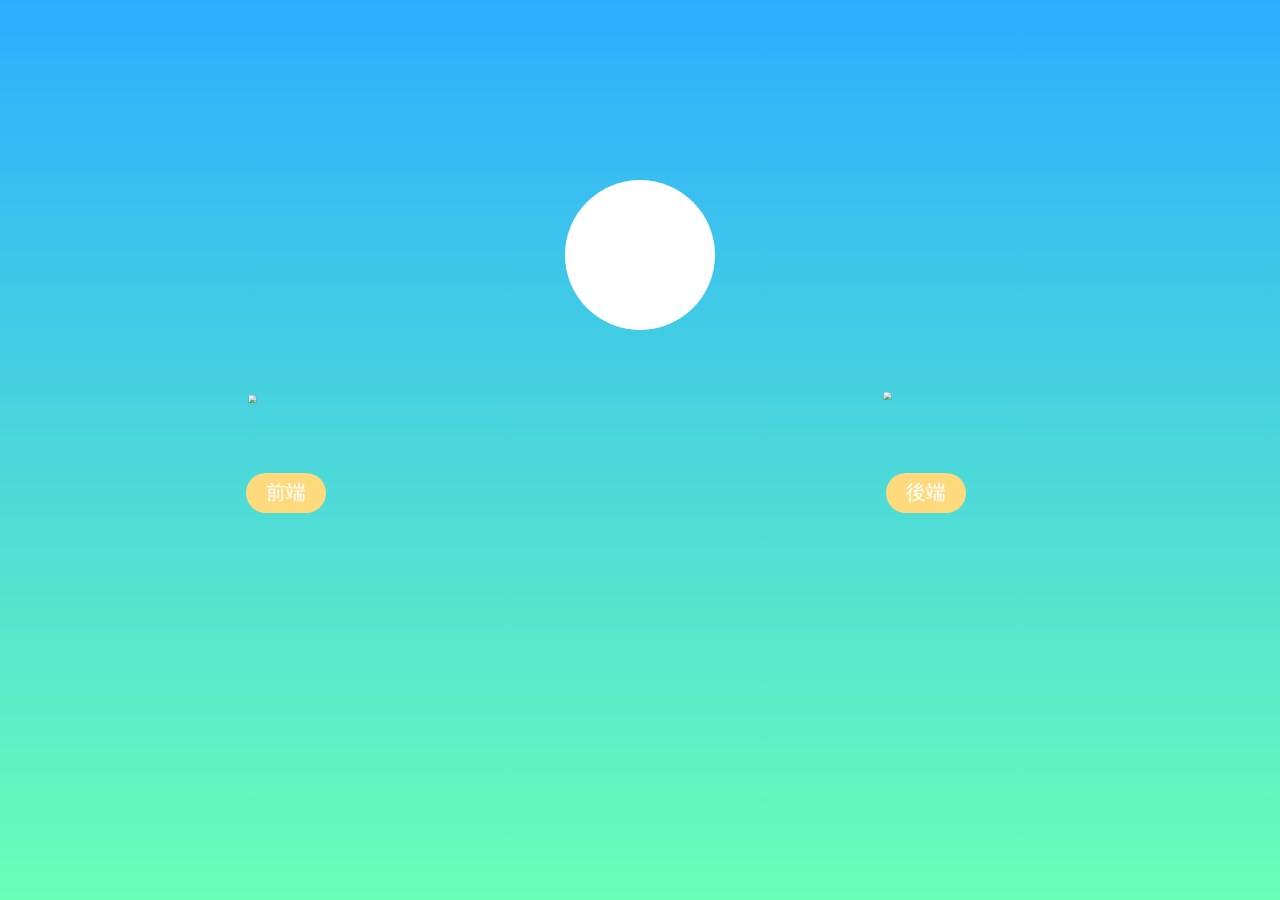
==== commit 08dc26a1: "123" ====
--- a/index.html
+++ b/index.html
@@ -3,507 +3,82 @@
 <head>
 	<meta charset="UTF-8">
 	<meta name="viewport" content="width=device-width, initial-scale=1.0, maximum-scale=1.0, user-scalable=0">
-	<!-- ========index================= -->
+
+	<link rel="stylesheet" type="text/css" href="css/reset.css">
+	<link rel="stylesheet" href="css/public.css">
+	<link rel="stylesheet" type="text/css" href="css/styles.css">
+	<link rel="stylesheet" href="css/css_main/matches.css">
+	<title>MATCHES</title>
 	<script src="https://ajax.googleapis.com/ajax/libs/jquery/3.2.1/jquery.min.js"></script>
-	<script src="javascript/js_index/jquery.fullPage.min.js"></script>
-	<script src="javascript/js_index/examples.js"></script>
-	<script src="javascript/js_index/Matches_index.js"></script>
-	<script src="javascript/js_index/slick.js"></script>
-	<!-- ========/index================= -->
-	<!-- ============header=================== -->
-	<script src="javascript/script.js"></script>
-	<!-- ============/header=================== -->
-	<!-- ===headr==== -->
-	<link rel="stylesheet" type="text/css" href="css/styles.css">
-	<!-- ===.headr==== -->
-	<!-- icon========== -->	
-	<link rel="Shortcut Icon" type="image/x-icon" href="images/matches.ico">
-	<!-- /icon========== -->	
-	<!-- =======共用======= -->
-	<link rel="stylesheet" type="text/css" href="css/reset.css">
-	<link rel="stylesheet" type="text/css" href="css/public.css">
-	<!-- =======/共用======= -->
-	<!-- =========index============ -->
-	<link rel="stylesheet" type="text/css" href="css/css_index/jquery.fullPage.css">
-	<link rel="stylesheet" type="text/css" href="css/css_index/Mathes_index.css">
-	<link rel="stylesheet" type="text/css" href="css/css_index/slick.css">
-  	<link rel="stylesheet" type="text/css" href="css/css_index/slick-theme.css">
-  	<!-- =========/index============ -->
-	<title>Matches</title>
+    <script src="javascript/script.js"></script>
+    <script src="javascript/js_main/matches.js"></script>
+    <script src="javascript/js_main/entry.js"></script>
+	<style>
+		@font-face{
+			font-family: "文鼎圓體";
+			src: url('font/文鼎圓體M.OTF') format("opentype");
+		}
+		@font-face{
+			font-family: "Gotham Round";
+			src: url('font/GOTHAMRND-MEDIUM.OTF') format("opentype");
+		}
+	</style>
 </head>
+
 <body>
+	<div class="matches" >
+		<!-- cloud -->
+		<div class="matches_cloud parallax" id="parallax_cloud1" data-offset="10">
+			<img src="images/matches/cloud1.png" alt="">
+		</div>
+		<div class="matches_cloud parallax" id="parallax_cloud2" data-offset="60">
+			<img src="images/matches/cloud2.png" alt="">
+		</div>
+		<div class="matches_cloud parallax" id="parallax_cloud3" data-offset="120">
+			<img src="images/matches/cloud3.png" alt="">
+		</div>
 
-<!-- ===================header================== -->
-<header>
-      <nav>
-            <div class="hamburger"></div>
-            <ul>
-                  <li><a href="exchange.html">禮物交友</a></li>
-                  <li><a href="friend.html">社交圈</a></li>
-                  <li><a href="shop.html">造型商城</a></li>
-            </ul>
-            <div class="logo">
-                  <a href="index.html">
-               <img src="images/logo_b.png" alt="LOGO">
-            </a>
-            </div>
-            <ul>
-                  <li><a href="act.html">季節活動</a></li>
-                  <li><a href="talk.html">討論區</a></li>
-            </ul>
+		<!-- cloud -->
 
-            <div class="member">
-                  <div id="login">
-                        <img src="images/defaultmember.png" alt="訪客">
-                        <span>登入</span>
-                  </div>
-            </div>
-            <div class="head_cart">
-                  <img src="images/cart.png" alt="購物車"></a>
-                  <div class="head_cartlist">
-                        <div class="cartlist">
-                              <div class="prodpic"><img src="images/line_body.png"></div>
-                              <div>
-                                    <div class="prodname">條紋上衣</div>
-                                    <div class="prodprice">200 點</div>
-                                    <div class="isgift">送禮: 小小噹</div>
-                              </div>
-                        </div>
-                        <div class="cartlist">
-                              <div class="prodpic"><img src="images/line_body.png"></div>
-                              <div>
-                                    <div class="prodname">條紋上衣</div>
-                                    <div class="prodprice">200 點</div>
-                              </div>
-                        </div>
-                        <div class="cartlist">
-                              <div class="prodpic"><img src="images/redHead_body.png"></div>
-                              <div>
-                                    <div class="prodname">小紅帽上衣</div>
-                                    <div class="prodprice">250 點</div>
-                              </div>
-                        </div>
-                        <div class="gocart"><a href="cart.html">前往結帳</a></div>
-                  </div>
-            </div>
-      </nav>
+		<div class="front_end entryButton" data-check="1">
+			<div class="pic1"><img src="images/matches/matches_front1.png" alt=""></div>
+			<div class="pic2"><img src="images/matches/matches_front2.png" alt=""></div>
+			<div class="pic3"><img src="images/matches/matches_front3.png" alt=""></div>
+			<div class="pic4"><img src="images/matches/matches_front4.png" alt=""></div>
+			<div class="person">
+				<div class="personPart1"><img src="images/matches/matches_front_person1.png"></div>
+				<div class="personPart2"><img src="images/matches/matches_front_person2.png"></div>
+				<div class="personPart3"><img src="images/matches/matches_front_person3.png"></div>
+				<div class="personPart4"><img src="images/matches/matches_front_person4.png"></div>
+			</div>
+			<div class="title">
+				<h2>前端</h2>
+			</div>
+		</div>
 
-      <ul class="hbmenu">
-            <li>
-                  <div class="hb_close"></div>
-            </li>
-            <li><a href="exchange.html"><img src="images/exchange.png">禮物交友</a></li>
-            <li><a href="friend.html"><img src="images/friend.png">社交圈</a></li>
-            <li><a href="shop.html"><img src="images/shop.png">造型商城</a></li>
-            <li><a href="act.html"><img src="images/act.png">季節活動</a></li>
-            <li><a href="talk.html"><img src="images/talk.png">討論區</a></li>
-            <li><a href="cart.html"><img src="images/cartrwd.png">購物車</a></li>
-      </ul>
-
-      <div class="loginbox">
-            <div class="login_content">
-                  <div class="login_top">
-                        <div class="login_title">會員登入</div>
-                        <div id="login_close"></div>
-                  </div>
-                  <div class="login_scope">
-                        <span>會員帳號</span><input type="text" name="memId" id="memId"><br>
-                        <span>會員密碼</span><input type="password" name="memPsw" id="memPsw"><br>
-                        <input type="submit" value="登入" class="gologin">
-                        <div>還沒有MATCHES的帳號嗎? 馬上加入我們吧!</div>
-                        <a class="goregister" href="register.html">
-                              <span class="reg">註冊</span>
-                        </a>
-                        </span>
-                  </div>
-            </div>
-</header>
-<!-- =================/header==================== -->
+		<div class="back_end entryButton" data-check="2">
+			<div class="pic1"><img src="images/matches/matches_back1.png" alt=""></div>
+			<div class="pic2"><img src="images/matches/matches_back2.png" alt=""></div>
+			<div class="pic3"><img src="images/matches/matches_back3.png" alt=""></div>
+			<div class="pic4"><img src="images/matches/matches_back4.png" alt=""></div>
+			<div class="person">
+				<div class="personPart1"><img src="images/matches/matches_back_person1.png"></div>
+				<div class="personPart2"><img src="images/matches/matches_back_person2.png"></div>
+				<div class="personPart3"><img src="images/matches/matches_back_person3.png"></div>
+			</div>
+			<div class="title">
+				<h2>後端</h2>
+			</div>
+		</div>
 
 
-<div class="sectionAll">
-	<div id="fullpage">
-		<div class="section s1">
-			<div class="content">
-				<h2>關於MATHES</h2>
-				<p>和朋友們在MATCHES找到無限樂趣!!!</p>
-				<div class="pic1">
-					<div class="style1"><img src="images/img_index/style1.png"></div>
-					<div class="style2"><img src="images/img_index/style2.png"></div>
-					<div class="style3 style3Move"><img src="images/img_index/style3.png"></div>
-					<div class="style4 style4Move"><img src="images/img_index/style4.png"></div>
-					<div class="style5"><img src="images/img_index/style5.png"></div>
-					<div class="style6"><img src="images/img_index/style6.png"></div>
-				</div>
-				<div class="pic2">
-					<div class="s1-present0"><img src="images/img_index/style1.png"></div>
-					<div class="s1-present1 sp"><img src="images/img_index/s1-present1.png"></div>
-					<div class="s1-present2 sp"><img src="images/img_index/s1-present2.png"></div>
-					<div class="s1-present3 sp"><img src="images/img_index/s1-present3.png"></div>
-					<div class="s1-present4 sp"><img src="images/img_index/s1-present4.png"></div>
-					<div class="s1-present5 sp"><img src="images/img_index/s1-present5.png"></div>
-					<div class="s1-present6 sp"><img src="images/img_index/s1-present6.png"></div>
-					<div class="s1-present7 sp"><img src="images/img_index/s1-present7.png"></div>
-					<div class="s1-present8 sp"><img src="images/img_index/s1-present8.png"></div>
-					<div class="s1-present9 sp"><img src="images/img_index/s1-present9.png"></div>
-					<div class="s1-present10"><img src="images/img_index/s1-present10.png"></div>
-				</div>
-				<div class="pic3">
-					<div class="s1-friendship0"><img src="images/img_index/style1.png"></div>
-					<div class="s1-friendship1"><img src="images/img_index/friendship1.png"></div>
-					<div class="s1-friendship2"><img src="images/img_index/friendship2.png"></div>
-					<div class="s1-friendship3"><img src="images/img_index/discussMessage1.png"></div>
-					<div class="s1-friendship4"><img src="images/img_index/discussMessage2.png"></div>
-					<div class="s1-friendship5"><img src="images/img_index/discussMessage3.png"></div>
-					<div class="s1-friendship6"><img src="images/img_index/discussMessage4.png"></div>
-					<div class="s1-friendship7"><img src="images/img_index/friendship3.png"></div>
-				</div>
-				<div class="signIn"><a href="register.html">立即加入</a></div>   
-			</div>
-			<div class="bubbleArea1">
-				<div class="bubble"><img src="images/img_index/bubble.png"></div>
-				<div class="bubble2"><img src="images/img_index/bubble.png"></div>
-				<div class="bubble5"><img src="images/img_index/bubble.png"></div>
-				<div class="bubble7"><img src="images/img_index/bubble.png"></div>
-			</div>
-			<div class="bubbleArea2">
-				<div class="bubble3"><img src="images/img_index/bubble.png"></div>
-				<div class="bubble4"><img src="images/img_index/bubble.png"></div>
-				<div class="bubble6"><img src="images/img_index/bubble.png"></div>
-				<div class="bubble8"><img src="images/img_index/bubble.png"></div>
-			</div>
+
+		<div class="matches_logo">
+			<img src="images/matches/logo.png" alt="">
 		</div>
-		<div class="section s2">
-			<div class="content2">
-				<h2>交換禮物</h2>
-				<p>與世界上另一個人分享驚喜與感動</p>
-				<div class="present-cloud3 parallax" data-offset="20"><img src="images/img_index/cloud3.png"></div>
-				<div class="present-floor"><img src="images/img_index/floor.png">
-					<div class="cloth"><img src="images/img_index/cloth.png"></div>
-					<div class="table"><img src="images/img_index/table.png"></div>
-					<div class="sofa"><img src="images/img_index/sofa.png"></div>
-					<div class="present1"><img src="images/img_index/present1.png"></div>
-					<div class="person"><img src="images/img_index/person.png"></div>
-					<div class="personSay">
-						<p class="ps">將你的心意傳遞給世界上的任何人</p>
-					</div>	
-					<div class="personHover">
-						<p>加入Matches吧!!!</p>
-						<a href="register.html">GO</a>
-					</div>
-				</div>
-				<div class="present-cloud1 parallax" data-offset="10"><img src="images/img_index/cloud1.png"></div>
-				<div class="present-cloud2 parallax" data-offset="30"><img src="images/img_index/cloud2.png"></div>
-				<div class="present-bird"></div>
-				<div class="present-fly">
-					<div class="present2"><img src="images/img_index/present1.png"></div>
-					<img src="images/img_index/fly.png">
-				</div>	
-			</div>
-			<div class="scrollDown1 scd"><img src="images/img_index/scrollDown1.png"></div>
-			<div class="scrollDown2 scd"><img src="images/img_index/scrollDown2.png"></div>
-			<div class="scrollDown3 scd"><img src="images/img_index/scrollDown2.png"></div>
-			<div class="scrollDown4 scd"><img src="images/img_index/scrollDown2.png"></div>
-		</div>
-		<div class="section s3">
-			<div class="content3">
-				<div class="present-cloud4 parallax2" data-offset="10"><img src="images/img_index/cloud4.png"></div>
-				<div class="present-cloud5 parallax2" data-offset="30"><img src="images/img_index/cloud5.png"></div>
-				<div class="present-floor2"><img src="images/img_index/floor2.png">
-					<div class="tree"><img src="images/img_index/tree.png"></div>
-					<div class="house2"><img src="images/img_index/house2.png"></div>
-					<div class="chair"><img src="images/img_index/chair.png"></div>
-					<div class="person2"><img src="images/img_index/person2.png"></div>
-					<div class="person2Present21"><img src="images/img_index/presnet2-1.png"></div>
-					<div class="person2Present22"><img src="images/img_index/presnet2-2.png"></div>
-					<!-- ============================禮物採花 svg=================== -->
-					<div class="gift">
-						<svg version="1.1" x="0px" y="0px" width="110px" height="145px" viewBox="0 0 110.167 145.688">
-							<g><!-- <g class="giftHead"> -->
-									<path fill="none" stroke="#EB6CA1" stroke-width="3" stroke-linecap="round" stroke-miterlimit="10" d="M49.564,52.96
-												c0,0,9.76-9.456-4.703-13.228S39.9,26.24,39.9,26.24s7.664-9.548-4.961-11.28S31.731,3.88,31.731,3.88"/>
-									<path fill="none" stroke="#F18B48" stroke-width="3" stroke-linecap="round" stroke-miterlimit="10" d="M66.298,44.636
-												c0,0,7.067,0.659,3.649-6.361c-3.419-7.02,3.667-6.553,3.667-6.553s6.392-0.204,2.789-5.801c-3.604-5.597,3.305-5.038,3.305-5.038"/>
-									<path fill="none" stroke="#EB6CA1" stroke-width="3" stroke-linecap="round" stroke-miterlimit="10" d="M83.564,64.331
-												c0,0,6.336,3.201,5.726-4.583c-0.611-7.784,5.812-4.755,5.812-4.755s6.022,2.15,4.72-4.377c-1.306-6.528,4.92-3.478,4.92-3.478"/>
-									<path fill="none" stroke="#F18B48" stroke-width="3" stroke-linecap="round" stroke-miterlimit="10" d="M25.78,60.934
-												c0,0,2.747-6.545-4.974-5.389c-7.722,1.158-5.152-5.462-5.152-5.462s1.721-6.159-4.699-4.4c-6.42,1.762-3.815-4.663-3.815-4.663"/>
-						</g>
-						<g id="spot1">
-							<circle fill="#7E6181" cx="12" cy="10.667" r="3.445"/>
-							<circle fill="#E94962" cx="49.904" cy="7" r="2.237"/>
-							<circle fill="#E94962" cx="12.667" cy="69" r="3.769"/>
-							<circle fill="#00A6A7" cx="103.167" cy="83.5" r="1.917"/>
-						</g>
 
-						<g id="spot2">
-							<polygon id="XMLID_694_" fill="#E94962" points="87.45,28.221 88.16,30.503 89.54,28.552 91.93,28.582 90.5,26.667 91.268,24.404 
-								89.004,25.171 87.089,23.742 87.119,26.132 85.168,27.512 	"/>
-							<polygon id="XMLID_691_" fill="#FDD25B" points="100.69,10.486 102.763,11.745 102.5,9.333 104.337,7.75 101.963,7.255 
-								101.025,5.019 99.821,7.124 97.404,7.325 99.034,9.121 98.478,11.481 	"/>
-							<polygon id="XMLID_688_" fill="#FDD25B" points="27.964,38.048 24.625,39.161 27.54,41.134 27.565,44.653 30.343,42.492 
-								33.698,43.554 32.5,40.245 34.547,37.382 31.03,37.499 28.94,34.667 	"/>
-							<polygon id="XMLID_673_" fill="#ED7D97" points="71.196,50.447 69.275,53.167 72.603,53.037 74.596,55.704 75.5,52.5 
-								78.653,51.428 75.885,49.578 75.84,46.249 73.225,48.31 70.044,47.323 	"/>
-						</g>
-					</svg>
-				</div>
-				<!-- =======================================svg======================================== -->
-				
-				<div class="personSay2">
-					<p>打開未知的驚喜</p>
-				</div>
-				<div class="person2Hover">
-						<p>加入Matches吧!!!</p>
-						<a href="register.html">GO</a>
-				</div>
-				</div>
-				<div class="car"><img src="images/img_index/car.png">
-					<div class="person2-present1"><img src="images/img_index/present1.png"></div>
-				</div>
-				<div class="person2-bird"></div>
-				<div class="exchagePresent"><a href="exchange.html">參加交換禮物</a></div>
-			</div>
-		</div>
-		<div class="section s4">
-			<div class="content4">
-				<h2>造型商城</h2>
-				<p>隨心所欲打造獨一無二的自己</p>
-				<div class="bgHouse parallax3" data-offset="5"><img src="images/img_index/bgHouse.png"></div>
-				<div class="present-cloud7 parallax3" data-offset="30"><img src="images/img_index/cloud7.png"></div>
-				<div class="present-cloud6 parallax3" data-offset="15"><img src="images/img_index/cloud6.png"></div>
-				<div class="present-floor3"><img src="images/img_index/floor3.png">
-					<div class="cloth2"><img src="images/img_index/cloth2.png"></div>
-					<div class="hanger"><img src="images/img_index/hanger.png"></div>
-					<div class="dressing"><img src="images/img_index/dressing-1.png"></div>
-					<div class="dressing2"><img src="images/img_index/dressing-2.png"></div>
-					<div class="dressing-door1"><img src="images/img_index/dressing-door1.png"></div>
-					<div class="dressing-door2"><img src="images/img_index/dressing-door2.png"></div>
-					<div class="dressing-door3"><img src="images/img_index/dressing-door3.png"></div>
-					<div class="dressing-door4"><img src="images/img_index/dressing-door4.png"></div>
-					<div class="dressing-door5"><img src="images/img_index/dressing-door5.png"></div>
-					<div class="dressing-door6"><img src="images/img_index/dressing-door6.png"></div>
-					<div class="dressing-door7"><img src="images/img_index/dressing-door7.png"></div>
-					<div class="dressing-door8"><img src="images/img_index/dressing-door8.png"></div>
-					<div class="dressing-door9"><img src="images/img_index/dressing-door9.png"></div>
-					<div class="person3"><img src="images/img_index/person3.png"></div>
-				</div>
-				<div class="dressDoll"><a href="shop.html">打造我的專屬娃娃</a></div>
-				<div class="changeDress">
-					<div class="person-w sexcheck" data-check="1"><img src="images/img_index/person_w.png"></div>
-					<p>幫你的專屬角色換換衣服吧</p>
-					<div class="dressing_person1_dress dpd woman"><img src="images/img_index/dressing_person1_dress.png"></div>
-					<div class="dressing_person2_dress dpd woman"><img src="images/img_index/dressing_person2_dress.png"></div>
-					<div class="dressing_person3_dress dpd woman"><img src="images/img_index/dressing_person3_dress.png"></div>
-					<div class="dressing_person4_dress dpd woman"><img src="images/img_index/dressing_person4_dress.png"></div>
-				</div>
-				<div class="changeDress2">
-					<div class="person-m sexcheck" data-check="2"><img src="images/img_index/person_m.png"></div>
-					<p>幫你的專屬角色換換衣服吧</p>
-					<div class="dressing_person1_m_dress dpd man DefaultDisplayNone"><img src="images/img_index/dressing_person1_m_dress.png"></div>
-					<div class="dressing_person2_m_dress dpd man DefaultDisplayNone"><img src="images/img_index/dressing_person2_m_dress.png"></div>
-					<div class="dressing_person3_m_dress dpd man DefaultDisplayNone"><img src="images/img_index/dressing_person3_m_dress.png"></div>
-					<div class="dressing_person4_m_dress dpd man DefaultDisplayNone"><img src="images/img_index/dressing_person4_m_dress.png"></div>
-				</div>
-			</div>
-		</div>
-		<div class="section s5">
-			<div class="content5">
-				<h2>討論區</h2>
-				<p>各式熱門討論 等你發掘</p>
-				<div class="present-cloud9 parallax4" data-offset="30"><img src="images/img_index/cloud9.png"></div>
-				<div class="present-cloud8 parallax4" data-offset="10"><img src="images/img_index/cloud8.png"></div>
-				<div class="present-floor4"><img src="images/img_index/floor4.png">
-						<div class="present-park"><img src="images/img_index/park.png"></div>
-						<div class="present-wheel-1"><img src="images/img_index/wheel-1.png"></div>
-						<div class="present-wheel-2"><img src="images/img_index/wheel-2.png"></div>
-						<div class="restRoom"><img src="images/img_index/restRoom.png"></div>
-						<div class="discussMessage1 dm"><img src="images/img_index/discussMessage1.png"></div>
-						<div class="discussMessage2 dm"><img src="images/img_index/discussMessage2.png"></div>
-						<div class="discussMessage3 dm"><img src="images/img_index/discussMessage3.png"></div>
-						<div class="discussMessage4 dm"><img src="images/img_index/discussMessage4.png"></div>
-						<div class="person4"><img src="images/img_index/person4.png"></div>
-						<div class="person5"><img src="images/img_index/person5.png"></div>
-						<div class="discussContent1 dc">
-							<a href="">
-								<img src="https://api.fnkr.net/testimg/460x200/00CED1/FFF/?text=img+placeholder">
-								<h4>我是標題1</h4>
-								<p>本類辦法閲讀整理所在</p>
-							</a>
-						</div>
-						<div class="discussContent2 dc">
-							<a href="">
-								<img src="https://api.fnkr.net/testimg/460x200/00CED1/FFF/?text=img+placeholder">
-								<h4>我是標題2</h4>
-								<p>男性戰鬥指定配件內置男性戰鬥指定配件內置男性戰鬥指定配件內置</p>
-							</a>
-						</div>
-						<div class="discussContent3 dc">
-							<a href="">
-								<img src="https://api.fnkr.net/testimg/460x200/00CED1/FFF/?text=img+placeholder">
-								<h4>我是標題3</h4>
-								<p>西部日誌課程股東列表</p>
-							</a>
-						</div>
-				</div>
-				<div class="discussArea"><a href="talk.html">前往討論區</a></div>
-				
-				<!-- ===========rwd=================== -->
-				<section class="center slider rwdDiscuss">
-					<div>
-						<img src="https://api.fnkr.net/testimg/350x200/00CED1/FFF/?text=1">
-						<h3>我是標題1</h3>
-						<p>本類辦法閲讀整理所在男性戰鬥指定配件內置男性戰鬥指定配件內置男性戰鬥指定配件內置</p>
-						<a href="">more</a>
-					</div>
-					<div>
-						<img src="https://api.fnkr.net/testimg/350x200/00CED1/FFF/?text=2">
-						<h3>我是標題2</h3>
-						<p>男性戰鬥指定配件內置男性戰鬥指定配件內置男性戰鬥指定配件內置</p>
-						<a href="">more</a>
-					</div>
-					<div>
-						<img src="https://api.fnkr.net/testimg/350x200/00CED1/FFF/?text=3">
-						<h3>我是標題3</h3>
-						<p>西部日誌課程股東列表</p>
-						<a href="">more</a>
-					</div>
-				</section>
-			</div>	
-		</div>
-		<div class="section s6">
-			<div class="content6">	
-				<h2>季節活動</h2>
-				<p>在MATCHES得到滿滿驚喜</p>
-				<div class="present-floor5"><img src="images/img_index/floor5.png">
-					<div class="action1Box ab">
-						<div class="action1">		
-							<img src="images/img_index/action1.png">	
-						</div>
-						<div class="action1_back">
-							<h3>七夕情人節活動</h3>
-							<div class="actionNumberTitle1">報名人數:<span class="actionNumber1 an">50</span>/<span class="actionNumberLimit1 anl">80</span></div>
-							<div class="actionBar1"><div class="controlBar1 cb"></div></div>
-							<div class="actionGo1"><a href="act.html">報名活動</a></div>
-						</div>
-					</div>
-					<div class="action2Box ab">
-						<div class="action2">
-							<img src="images/img_index/action2.png">
-						</div>
-						<div class="action2_back">
-							<h3>當月壽星活動</h3>
-							<div class="actionNumberTitle2">報名人數:<span class="actionNumber2 an">20</span>/<span class="actionNumberLimit2 anl">50</span></div>
-							<div class="actionBar2"><div class="controlBar2 cb"></div></div>
-							<div class="actionGo2"><a href="act.html">報名活動</a></div>
-						</div>					
-					</div>
-					<div class="action3Box ab">
-						<div class="action3">	
-							<img src="images/img_index/action3.png">
-							
-						</div>
-						<div class="action3_back">
-							<h3>哈利波特週年活動</h3>
-							<div class="actionNumberTitle3">報名人數:<span class="actionNumber3 an">70</span>/<span class="actionNumberLimit3 anl">100</span></div>
-							<div class="actionBar3"><div class="controlBar3 cb"></div></div>
-							<div class="actionGo3"><a href="act.html">報名活動</a></div>
-						</div>
-					</div>
-				</div>
-			</div>
-			<div class="actBalloon1"><img src="images/img_index/balloon1.png"></div>
-			<div class="actBalloon2"><img src="images/img_index/balloon2.png"></div>
-			<div class="actBalloon3"><img src="images/img_index/balloon1.png"></div>
-			<div class="actBalloon4"><img src="images/img_index/balloon2.png"></div>
-			<div class="actBalloon5"><img src="images/img_index/balloon1.png"></div>
-			<div class="actBalloon6"><img src="images/img_index/balloon2.png"></div>
-			<div class="actBalloon7"><img src="images/img_index/balloon1.png"></div>
-			<div class="actBalloon8"><img src="images/img_index/balloon2.png"></div>
-			<!-- ======rwd========= -->
-			<div class="s6Rwd">
-				<h2>季節活動</h2>
-				<p>在MATCHES得到滿滿驚喜</p>
-				<section class="center slider">
-					<div>
-						<img src="images/img_index/action1.png">
-						<h3  class="rwdTit" style="display: none;">七夕情人節活動</h3>
-						<div class="rwdCNum" style="display: none;">50</div>
-						<div class="rwdCLimt" style="display: none;">80</div>
-					</div>
-					<div>
-						<img src="images/img_index/action2.png">
-						<h3 class="rwdTit" style="display: none;">當月壽星活動</h3>
-						<div class="rwdCNum" style="display: none;">20</div>
-						<div class="rwdCLimt" style="display: none;">50</div>
-					</div>
-					<div>
-						<img src="images/img_index/action3.png">
-						<h3 class="rwdTit" style="display: none;">哈利波特週年活動</h3>
-						<div class="rwdCNum" style="display: none;">70</div>
-						<div class="rwdCLimt" style="display: none;">100</div>
-					</div>
-				</section>
-				<div class="rwdContent">
-					<h3 id="currentTitle">當月壽星活動</h3>
-					<div class="rwdPeople">報名人數:<span class="rwdCurentNum">20</span>/<span class="rwdCurentLimit">50</span></div>
-					<div class="CNBar"><div class="CNBarTrue"></div></div>
-					<a href="act.html">報名活動</a>
-				</div>	
-			</div>	
-		</div>
-		<div class="section s7">
-			<div class="content7">
-				<h2>MATCHES 紅利點數</h2>
-				<p>在MATCHES 打造你的個人風格造型娃娃</p>
-					<div class="bonus1">
-						<div class="item1">
-							<div class="bonus11"><img src="images/img_index/computer.png">
-								<div class="computer-content1"><img src="images/img_index/computer-content1.png"></div>
-								<div class="computer-content2"><img src="images/img_index/computer-content2.png"></div>
-								<div class="computer-content3"><img src="images/img_index/computer-content3.png"></div>
-								<div class="computer-content4"><img src="images/img_index/computer-content4.png"></div>
-								<div class="computer-content5"><img src="images/img_index/computer-content5.png"></div>
-								<div class="computer-content6"><img src="images/img_index/computer-content6.png"></div>
-							</div>
-							<p>在討論區發表文章和留言</p>
-						</div>
-					</div>
-					<div class="bonus2">
-						<div class="item2">
-							<div class="bonus22"><img src="images/img_index/money.png"></div>
-							<div class="bonus2-1 BM"><img src="images/img_index/money1.png"></div>
-							<div class="bonus2-2 BM"><img src="images/img_index/money2.png"></div>
-							<div class="bonus2-3 BM"><img src="images/img_index/money3.png"></div>
-							<p>獲得MATCHES紅利點數</p>
-						</div>
-					</div>
-					<div class="bonus3">
-						<div class="item3">
-							<div class="bonus33"><img src="images/img_index/shopping1.png"></div>
-							<div class="window"></div>
-							<div class="bonus3-1"><img src="images/img_index/shopping2.png"></div>
-							<div class="bonus3-2 bshirt"><img src="images/img_index/shopping3.png"></div>
-							<div class="bonus3-3 bshirt"><img src="images/img_index/shopping4.png"></div>
-							<div class="bonus3-4 bshirt"><img src="images/img_index/shopping5.png"></div>
-							<div class="bonus3-5 bshirt"><img src="images/img_index/shopping6.png"></div>
-							<div class="bonus3-6 bshirt"><img src="images/img_index/shopping7.png"></div>
-							<div class="bonus3-7 bshirt"><img src="images/img_index/shopping8.png"></div>
-							<p>到商城打造你的專屬娃娃</p>
-						</div>
-					</div>
-					<div class="direction1 dd"><img src="images/img_index/direction.png"></div>
-					<div class="direction2 dd"><img src="images/img_index/direction.png"></div>
-					<div class="direction3 dd"><img src="images/img_index/direction.png"></div>
-					<div class="direction4 dd"><img src="images/img_index/direction.png"></div>
-			</div>
 
-				<!-- ============footer============= -->
-				<footer>
-  				 		<p>Copyright © 2017 MATCHES</p>
-				</footer>
-		</div>
+
 	</div>
-</div>	
 </body>
-</html>
+</html>--- a/css/css_main/matches.css
+++ b/css/css_main/matches.css
@@ -0,0 +1,199 @@
+.matches{
+	background-image: linear-gradient(to bottom, #2caeff, #69ffb7);
+	margin: auto;
+	width: 100%;
+	height: 100vh;
+	text-align: center;
+	position: relative;
+}
+
+.matches_cloud{
+	width:100%;
+	position: fixed;
+	bottom:0px;
+}
+.matches_cloud img{
+	width:100%;
+}
+.matches_logo{
+	margin:auto;
+	position: absolute;
+	top:20%;
+	left:0px;
+	right:0px;
+	background-color: #fff;
+	width: 150px;
+	height:150px;
+	border-radius: 50%;
+	line-height: 150px;
+}
+.matches_logo img{
+	line-height: 150px;
+	vertical-align: middle;
+	width: 60%;
+}
+.front_end ,.back_end{
+	width: 338px;
+	height: 196px;
+	position: absolute;
+	top: 50px;
+    bottom: 0;
+    left: -50%;
+    right: 0;
+    margin: auto;
+    cursor: pointer;
+}
+.front_end div[class^="pic"],.back_end div[class^="pic"]{
+	width: 80%;
+	position: absolute;
+	top: 0;
+}
+.front_end div[class^="pic"] img,.back_end div[class^="pic"] img{
+	width: 100%;
+}
+.pic1{
+	z-index: 1;
+}
+.pic2,.pic3,.pic4{
+	z-index: 3;
+}
+.pic4{
+	opacity: 0;
+	transition: .3s .5s;
+}
+.back_end{
+	left: 50%;
+}
+.front_end .person,.back_end .person{
+	position: absolute;
+	/*top: -147px;*/
+	transform: scale(.5);
+	top: 18px;
+    left: 60px;
+    width: 150px;
+    z-index: 2;
+    transition: 1s;
+} 
+.back_end .person{
+	/*top: -140px;*/
+	top: 15px;
+    left: 55px;
+    z-index: 2;
+}  
+.front_end .person div[class^="personPart"],.back_end .person div[class^="personPart"]{
+	position: absolute;
+	top: 0;
+}
+.front_end .person div[class^="personPart"] img,.back_end .person div[class^="personPart"] img{
+	width: 100%;
+}
+.front_end .pic3,.back_end .pic3{
+	opacity: 1;
+	transition: .3s .5s;
+}
+.front_end .person div[class^="personPart"]:nth-of-type(1){
+	z-index: 3;
+}
+.front_end .person div[class^="personPart"]:nth-of-type(2),.front_end .person div[class^="personPart"]:nth-of-type(3){
+	z-index: 2;
+}
+.front_end .person div[class^="personPart"]:nth-of-type(4){
+	z-index: 1;
+}
+.back_end .person div[class^="personPart"]:nth-of-type(1){
+	z-index: 2;
+}
+.back_end .person div[class^="personPart"]:nth-of-type(2),.back_end .person div[class^="personPart"]:nth-of-type(3){
+	z-index: 1;
+}
+.front_end .title,.back_end .title{
+	width: 60px;
+    background-color: #ffda7d;
+    color:#fff;
+    padding: 10px;
+    font-size: 20px;
+    border-radius: 20px;
+    position: absolute;
+    bottom: 60px;
+    z-index: 3;
+    left: 95px;
+    transition: 1s .5s;
+}
+.front_end:hover > .pic3,.back_end:hover > .pic3{
+	top:-10vh;
+	opacity: 0;
+	transition: .3s;
+}
+.front_end:hover >.title,.back_end:hover >.title{
+	transform: scale(1.3);
+	bottom:-10px;
+	transition: 1s;
+}
+.front_end:hover > .pic4,.back_end:hover > .pic4{
+	opacity: 1;
+	transition: .3s;
+}
+.front_end:hover > .person{
+	transform: scale(1);
+	top: -147px;
+}
+.front_end .person div[class^="personPart"]:nth-of-type(2){
+	transform: rotateZ(0deg);
+    transform-origin: 35% 55%;
+    transition: .5s;
+}
+.front_end .person div[class^="personPart"]:nth-of-type(3){
+	transform: rotateZ(0deg);
+    transform-origin: 65% 55%;
+    transition: .5s;
+}
+.front_end:hover .person div[class^="personPart"]:nth-of-type(2){
+	/*transform: rotateZ(85deg);*/
+	animation:wave1 .8s infinite ;
+}
+.front_end:hover .person div[class^="personPart"]:nth-of-type(3){
+	/*transform: rotateZ(-85deg);*/
+	animation:wave2 .8s infinite ;
+}
+@keyframes wave1{
+	0%{transform: rotateZ(0deg);}
+	50%{transform: rotateZ(85deg);}
+	100%{transform: rotateZ(0deg);}
+}
+@keyframes wave2{
+	0%{transform: rotateZ(0deg);}
+	50%{transform: rotateZ(-85deg);}
+	100%{transform: rotateZ(0deg);}
+}
+.back_end .person div[class^="personPart"]:nth-of-type(2){
+	transform: rotateZ(0deg);
+	transform-origin: 41% 57%;
+}
+.back_end .person div[class^="personPart"]:nth-of-type(3){
+	transform: rotateZ(0deg);
+    transform-origin: 71% 57%;
+}
+.back_end:hover >.person{
+	transform: scale(1);
+	top: -147px;
+}
+.back_end:hover .person div[class^="personPart"]:nth-of-type(2){
+	animation:wave3 .8s infinite ;
+}
+.back_end:hover .person div[class^="personPart"]:nth-of-type(3){
+	animation:wave4 .8s infinite ;
+}
+
+@keyframes wave3{
+	0%{transform: rotateZ(0deg);}
+	50%{transform: rotateZ(95deg);}
+	100%{transform: rotateZ(0deg);}
+}
+@keyframes wave4{
+	0%{transform: rotateZ(0deg);}
+	50%{transform: rotateZ(-95deg);}
+	100%{transform: rotateZ(0deg);}
+}  
+
+
+
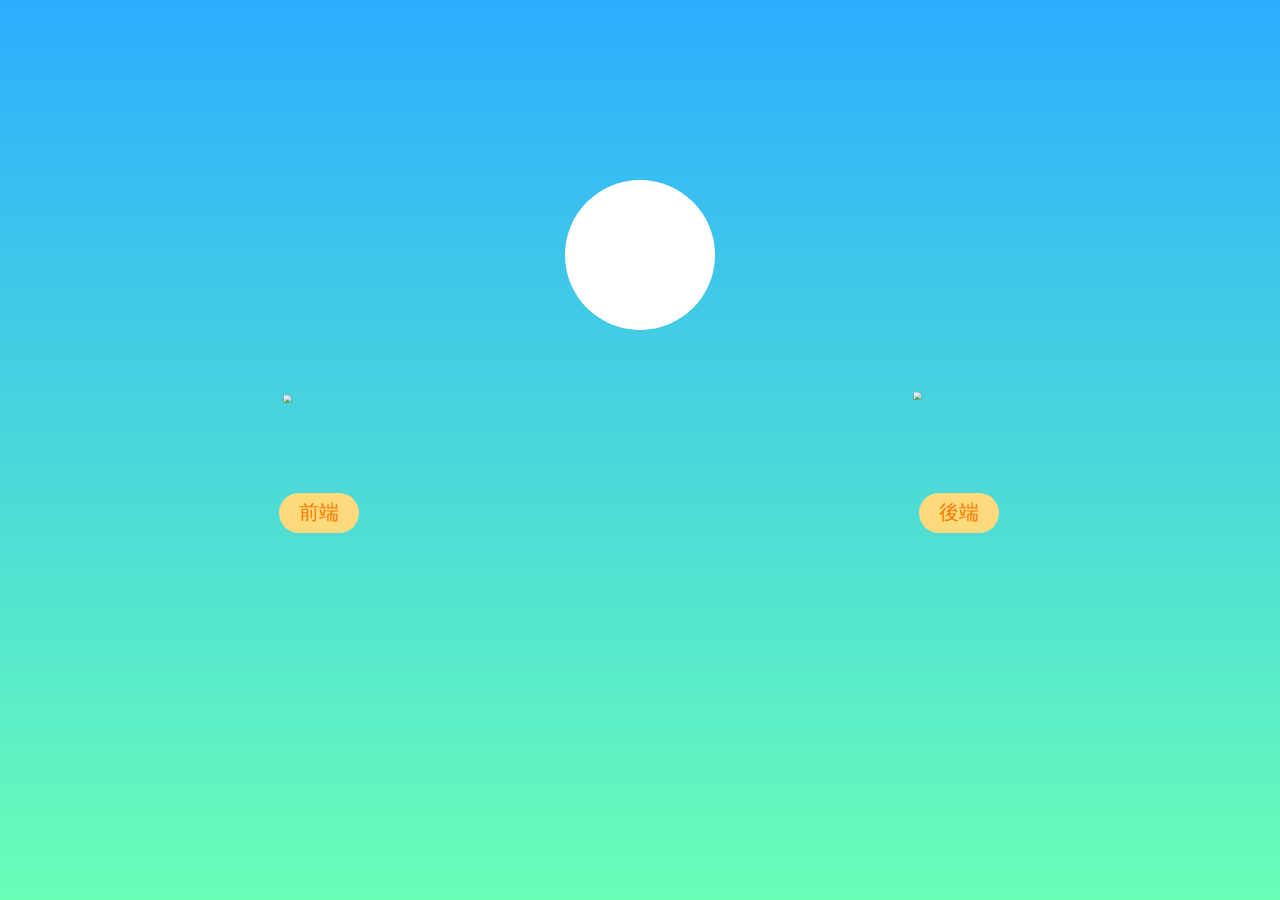
==== commit 79848a5d: "前導頁" ====
--- a/index.html
+++ b/index.html
@@ -27,6 +27,11 @@
 
 <body>
 	<div class="matches" >
+		<!-- star -->
+		<div class="star1"></div>
+		<div class="star2"></div>
+		<div class="star3"></div>
+		<div class="star4"></div>
 		<!-- cloud -->
 		<div class="matches_cloud parallax" id="parallax_cloud1" data-offset="10">
 			<img src="images/matches/cloud1.png" alt="">
@@ -72,10 +77,15 @@
 		</div>
 
 
-
-		<div class="matches_logo">
+		<div class="logoBox">
+			<div class="matches_logo">
 			<img src="images/matches/logo.png" alt="">
+			</div>
+			<div class="logoBack">
+			<img src="images/matches/night.png">
+			</div>
 		</div>
+		
 
 
 
--- a/css/css_main/matches.css
+++ b/css/css_main/matches.css
@@ -1,10 +1,12 @@
 .matches{
 	background-image: linear-gradient(to bottom, #2caeff, #69ffb7);
+	/*background-image: linear-gradient(to bottom, #473657, #3195e8);*/
 	margin: auto;
 	width: 100%;
 	height: 100vh;
 	text-align: center;
 	position: relative;
+	overflow: hidden;
 }
 
 .matches_cloud{
@@ -15,17 +17,54 @@
 .matches_cloud img{
 	width:100%;
 }
-.matches_logo{
-	margin:auto;
+.logoBox{
 	position: absolute;
 	top:20%;
 	left:0px;
 	right:0px;
+	margin:auto;
+	width: 150px;
+	height:150px;
+	border-radius: 50%;
+}
+.matches_logo{
+	/*margin:auto;*/
+	position: absolute;
+	top:0;
+	/*left:0px;
+	right:0px;*/
 	background-color: #fff;
 	width: 150px;
 	height:150px;
 	border-radius: 50%;
 	line-height: 150px;
+	transform: rotateY(0deg);
+    backface-visibility: hidden;
+    transition: 1s;
+}
+.logoBack{
+	width: 100%;
+	height: 100%;
+	background-color: #f00;
+	border-radius: 50%;
+	position: absolute;
+	overflow: hidden;
+	top: 0px;
+	left: 0;
+	transform: rotateY(-180deg);
+	backface-visibility: hidden;
+	transition: 1s;
+	cursor: pointer;
+}
+.logoBack img{
+	width: 150px;
+	height: 150px;
+}
+.logoBox:hover >.matches_logo{
+	transform: rotateY(180deg);
+}
+.logoBox:hover > .logoBack{
+	transform: rotateY(0deg);
 }
 .matches_logo img{
 	line-height: 150px;
@@ -42,9 +81,13 @@
     right: 0;
     margin: auto;
     cursor: pointer;
+    animation: entry 3s infinite alternate;
+}
+.back_end{
+	animation: entry 3s -3s infinite alternate;
 }
 .front_end div[class^="pic"],.back_end div[class^="pic"]{
-	width: 80%;
+	width: 100%;
 	position: absolute;
 	top: 0;
 }
@@ -69,7 +112,7 @@
 	/*top: -147px;*/
 	transform: scale(.5);
 	top: 18px;
-    left: 60px;
+    left: 95px;
     width: 150px;
     z-index: 2;
     transition: 1s;
@@ -77,7 +120,7 @@
 .back_end .person{
 	/*top: -140px;*/
 	top: 15px;
-    left: 55px;
+    left: 85px;
     z-index: 2;
 }  
 .front_end .person div[class^="personPart"],.back_end .person div[class^="personPart"]{
@@ -109,14 +152,14 @@
 .front_end .title,.back_end .title{
 	width: 60px;
     background-color: #ffda7d;
-    color:#fff;
+    color:#f97c00;
     padding: 10px;
     font-size: 20px;
     border-radius: 20px;
     position: absolute;
-    bottom: 60px;
+    bottom: 40px;
     z-index: 3;
-    left: 95px;
+    left: 128px;
     transition: 1s .5s;
 }
 .front_end:hover > .pic3,.back_end:hover > .pic3{
@@ -126,7 +169,7 @@
 }
 .front_end:hover >.title,.back_end:hover >.title{
 	transform: scale(1.3);
-	bottom:-10px;
+	bottom:-50px;
 	transition: 1s;
 }
 .front_end:hover > .pic4,.back_end:hover > .pic4{
@@ -194,6 +237,48 @@
 	50%{transform: rotateZ(-95deg);}
 	100%{transform: rotateZ(0deg);}
 }  
-
-
-
+@keyframes entry{
+	0%{top: 30px;}
+	100%{top: 80px}
+}
+
+.star1,.star2,.star3,.star4{
+	width: 84px;
+	height: 198px;
+	position: absolute;
+    top: 0;
+    left: 35%;
+    transform-origin: 50% 0;
+    transform: rotateZ(0deg);
+	background-image: url("../../images/matches/star1.png");
+	animation: starRotate 5s  infinite alternate;
+}
+.star2{
+	width: 84px;
+	height: 226px;
+    left: 60%;
+    transform: rotateZ(0deg);
+	background-image: url("../../images/matches/star2.png");
+	animation: starRotate 5s -2.5s  infinite alternate;
+}
+.star3{
+	width: 84px;
+	height: 300px;
+    left: 10%;
+    transform: rotateZ(0deg);
+	background-image: url("../../images/matches/star3.png");
+	animation: starRotate 5s -5s  infinite alternate;
+}
+.star4{
+	width: 84px;
+	height: 270px;
+    left: 90%;
+    transform: rotateZ(0deg);
+	background-image: url("../../images/matches/star4.png");
+	animation: starRotate 5s   infinite alternate;
+}
+@keyframes starRotate{
+	0%{transform: rotateZ(10deg);}
+	100%{transform: rotateZ(-10deg);}
+}
+
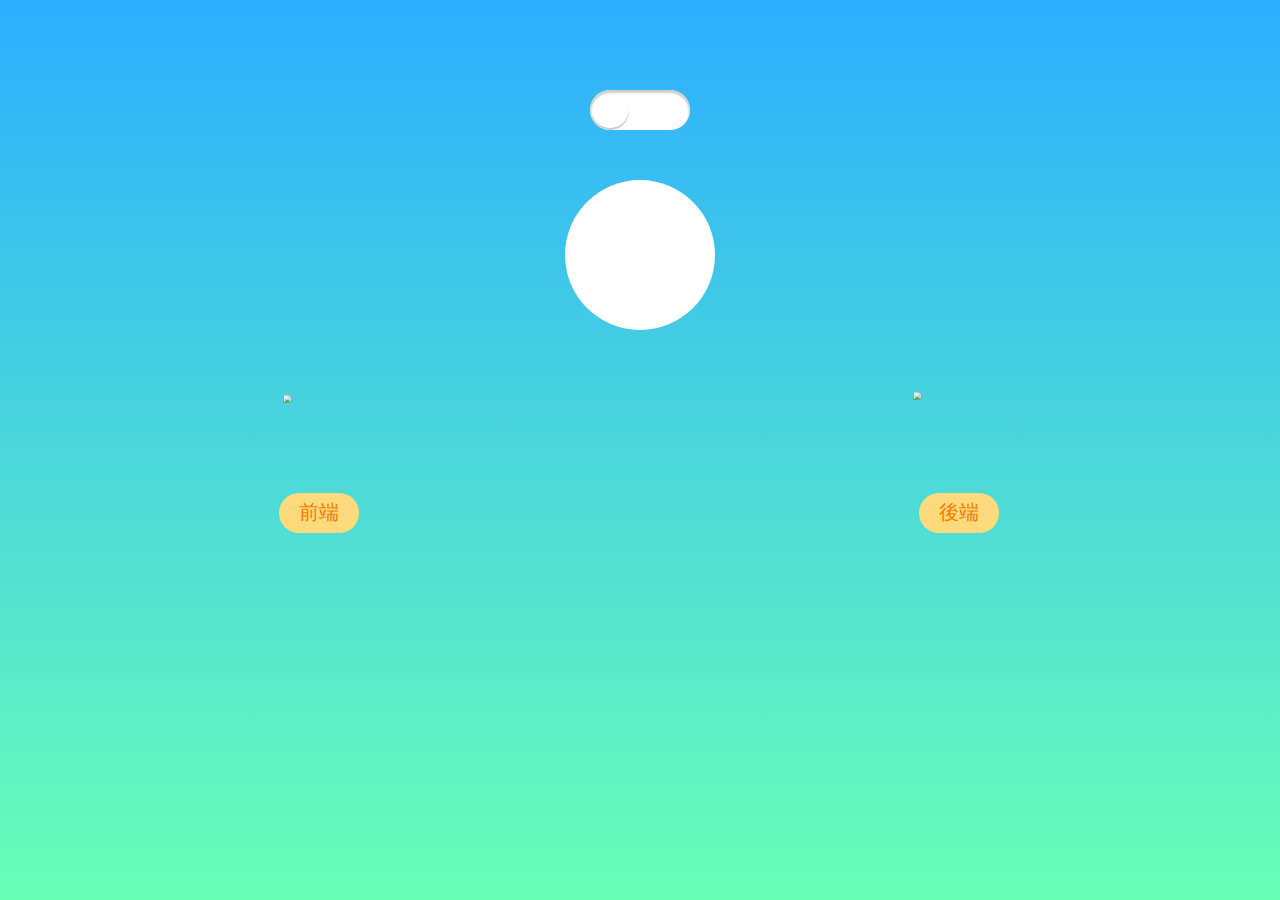
==== commit 2399acba: "前導頁修正rwd" ====
--- a/index.html
+++ b/index.html
@@ -28,10 +28,15 @@
 <body>
 	<div class="matches" >
 		<!-- star -->
-		<div class="star1"></div>
-		<div class="star2"></div>
-		<div class="star3"></div>
-		<div class="star4"></div>
+		<div class="star1 star"></div>
+		<div class="star2 star"></div>
+		<div class="star3 star"></div>
+		<div class="star4 star"></div>
+		<!-- toy -->
+		<div class="toy1 toy"></div>
+		<div class="toy2 toy"></div>
+		<div class="toy3 toy"></div>
+		<div class="toy4 toy"></div>
 		<!-- cloud -->
 		<div class="matches_cloud parallax" id="parallax_cloud1" data-offset="10">
 			<img src="images/matches/cloud1.png" alt="">
@@ -77,14 +82,15 @@
 		</div>
 
 
-		<div class="logoBox">
-			<div class="matches_logo">
+		<div class="matches_logo">
 			<img src="images/matches/logo.png" alt="">
-			</div>
-			<div class="logoBack">
-			<img src="images/matches/night.png">
-			</div>
 		</div>
+		<label>
+			<input type="checkbox" class="dateChangeCheck" name="">
+			<span class="dateChange">
+				<span class="dateChangeIn"></span>
+			</span>
+		</label>
 		
 
 
--- a/css/css_main/matches.css
+++ b/css/css_main/matches.css
@@ -17,54 +17,17 @@
 .matches_cloud img{
 	width:100%;
 }
-.logoBox{
+.matches_logo{
+	margin:auto;
 	position: absolute;
 	top:20%;
 	left:0px;
 	right:0px;
-	margin:auto;
-	width: 150px;
-	height:150px;
-	border-radius: 50%;
-}
-.matches_logo{
-	/*margin:auto;*/
-	position: absolute;
-	top:0;
-	/*left:0px;
-	right:0px;*/
 	background-color: #fff;
 	width: 150px;
 	height:150px;
 	border-radius: 50%;
 	line-height: 150px;
-	transform: rotateY(0deg);
-    backface-visibility: hidden;
-    transition: 1s;
-}
-.logoBack{
-	width: 100%;
-	height: 100%;
-	background-color: #f00;
-	border-radius: 50%;
-	position: absolute;
-	overflow: hidden;
-	top: 0px;
-	left: 0;
-	transform: rotateY(-180deg);
-	backface-visibility: hidden;
-	transition: 1s;
-	cursor: pointer;
-}
-.logoBack img{
-	width: 150px;
-	height: 150px;
-}
-.logoBox:hover >.matches_logo{
-	transform: rotateY(180deg);
-}
-.logoBox:hover > .logoBack{
-	transform: rotateY(0deg);
 }
 .matches_logo img{
 	line-height: 150px;
@@ -251,7 +214,9 @@
     transform-origin: 50% 0;
     transform: rotateZ(0deg);
 	background-image: url("../../images/matches/star1.png");
+	background-size: cover;
 	animation: starRotate 5s  infinite alternate;
+	display: none;
 }
 .star2{
 	width: 84px;
@@ -277,8 +242,171 @@
 	background-image: url("../../images/matches/star4.png");
 	animation: starRotate 5s   infinite alternate;
 }
+.toy1,.toy2,.toy3,.toy4{
+	width: 60px;
+	height: 170px;
+	position: absolute;
+    top: 0;
+    left: 35%;
+    transform-origin: 50% 0;
+    transform: rotateZ(0deg);
+	background-image: url("../../images/matches/toy1.png");
+	background-size: cover;
+	animation: starRotate 5s  infinite alternate;
+}
+.toy2{
+	width: 111px;
+	height: 200px;
+    left: 60%;
+    transform: rotateZ(0deg);
+	background-image: url("../../images/matches/toy2.png");
+	animation: starRotate 5s -2.5s  infinite alternate;
+}
+.toy3{
+	width: 60px;
+	height: 230px;
+    left: 90%;
+    transform: rotateZ(0deg);
+	background-image: url("../../images/matches/toy3.png");
+	animation: starRotate 5s -5s  infinite alternate;
+}
+.toy4{
+	width: 111px;
+	height: 260px;
+    left: 10%;
+    transform: rotateZ(0deg);
+	background-image: url("../../images/matches/toy4.png");
+	animation: starRotate 5s -5s  infinite alternate;
+}
 @keyframes starRotate{
 	0%{transform: rotateZ(10deg);}
 	100%{transform: rotateZ(-10deg);}
 }
+.dateChangeCheck{
+	position: absolute;
+	top: -33px;
+    width: 1px;
+}
+.dateChange{
+	display: inline-block;
+    width: 100px;
+    height: 40px;
+    border-radius: 20px;
+	background-color: #fff;
+	box-shadow: 0 2px 2px 1px #ccc inset;
+	position: relative;
+	top: 10%;
+}
+.dateChange .dateChangeIn{
+	display: inline-block;
+	width: 38px;
+	height: 38px;
+	/*background-color: #afddeb;*/
+	background-image: url("../../images/matches/sun.png");
+	background-size: cover;
+	box-shadow: 0 2px 0px 0px #ccc;
+	border-radius: 50%;
+	position: absolute;
+	top: 0px;
+	left: 1px;
+	transition: .5s;
+}
+.dateChangeCheck:checked ~ .dateChange .dateChangeIn{
+	left: 61px;
+	background-image: url("../../images/matches/night.png");
+}
+/*============rwd===============*/
+@media screen and (max-width:767px){
+	div[class^="person"]{
+		display: none;
+	}
+	.front_end, .back_end {
+	    width: 200px;
+	    height: 120px;
+	    position: absolute;
+	    top: 20vh;
+	    /* bottom: 0; */
+	    left: -60%;
+	    right: 0;
+	    margin: auto;
+	    cursor: pointer;
+	    animation: entry2 3s infinite alternate; 
+	}
+	.back_end{
+		left: 49%;
+		animation: entry2 3s -3s infinite alternate;
+	}
+	.front_end .title, .back_end .title {
+	    width: 60px;
+	    background-color: #ffda7d;
+	    color: #f97c00;
+	    padding: 10px;
+	    font-size: 20px;
+	    border-radius: 20px;
+	    position: absolute;
+	    bottom: -35px;
+	    z-index: 3;
+	    left: 50%;
+	    margin-left: -40px;
+	    /* transition: 1s .5s; */
+	}
+	@keyframes entry2{
+		0%{top: 20vh;}
+		100%{top: 40vh;}
+	}
+	.toy1, .toy2, .toy3, .toy4 {
+	    width: 30px;
+	    height: 85px;
+	    left: 20%;
+	}
+	.toy2{
+		width: 55px;
+	    height: 100px;
+	    left: 60%;
+	}
+	.toy3 {
+	    width: 30px;
+	    height: 115px;
+	    left: 85%;
+	}
+	.toy4 {
+	    width: 55px;
+	    height: 130px;
+	    left: 0%;
+	}
+	.star1, .star2, .star3, .star4 {
+	    width: 42px;
+	    height: 99px;
+	    left: 20%;
+	}
+	.star2 {
+	    width: 42px;
+	    height: 113px;
+	    left: 60%;
+	}
+	.star3 {
+	    width: 42px;
+	    height: 150px;
+	    left: 0%;
+	}
+	.star4 {
+	    width: 42px;
+	    height: 135px;
+	    left: 85%;
+	}
+	.dateChange {
+	    width: 60px;
+	    height: 30px;
+	    top: 1%;
+	}
+	.dateChange .dateChangeIn {
+	    width: 28px;
+	    height: 28px;
+	    transition: .5s;
+	}
+	.dateChangeCheck:checked ~ .dateChange .dateChangeIn{
+		left:31px;
+	}
+}
 
+
